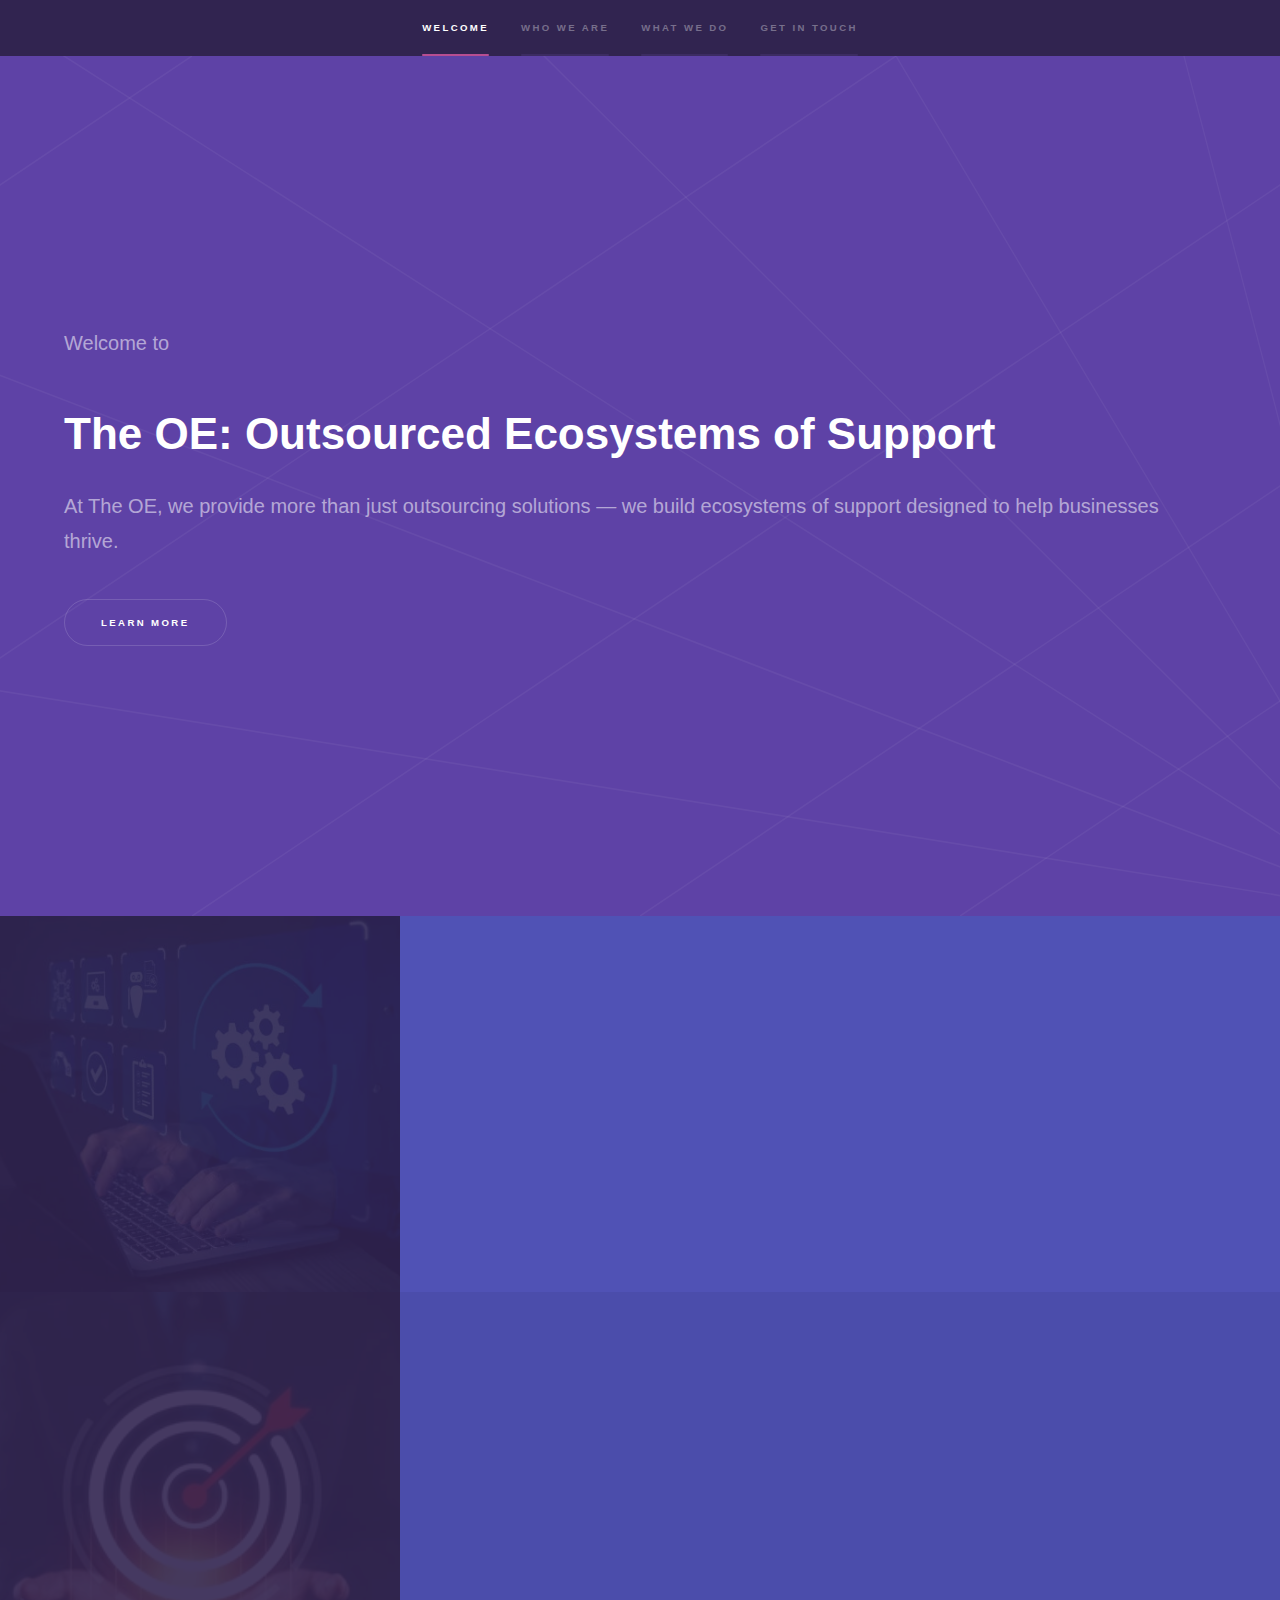
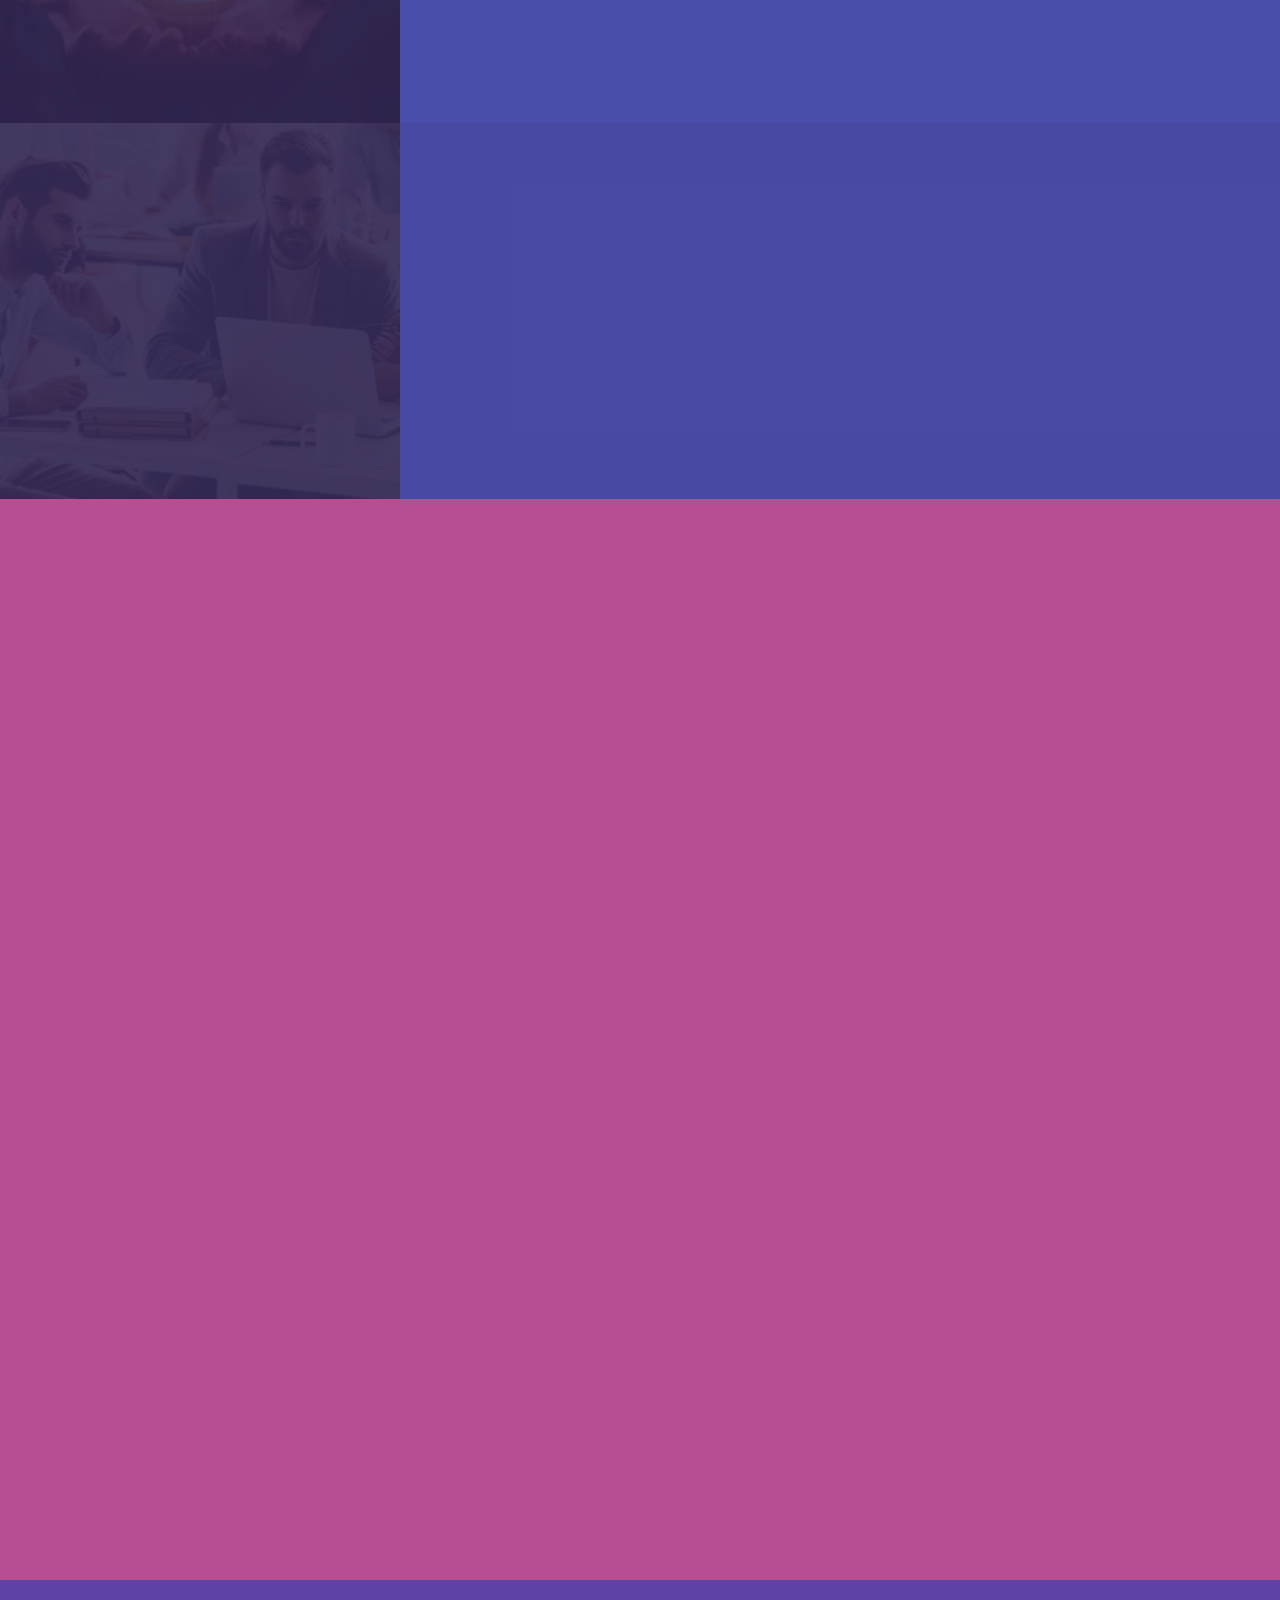
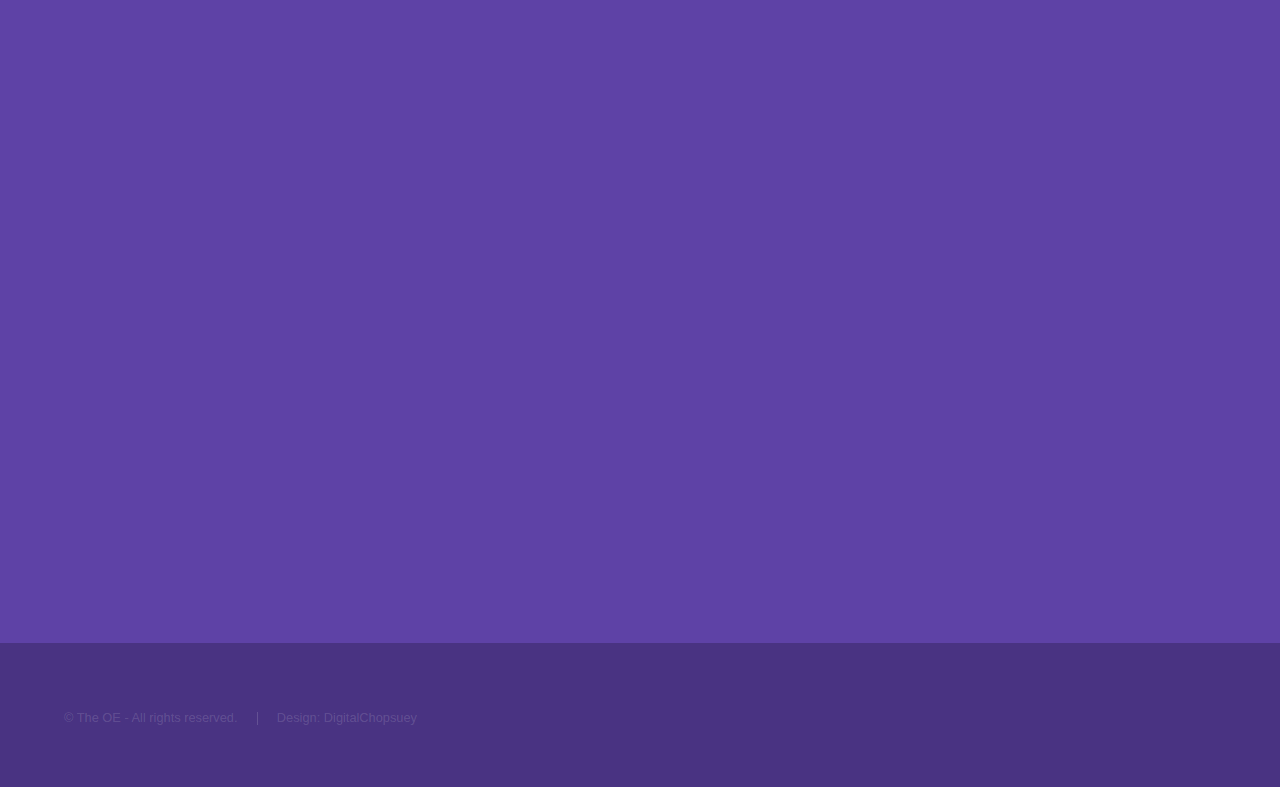
==== mock3/index.html @ 166936c4 "first commit" ====
<!DOCTYPE HTML>

<html>
	<head>
		<title>The OE - mock3</title>
		<meta charset="utf-8" />
		<meta name="viewport" content="width=device-width, initial-scale=1, user-scalable=no" />
		<link rel="stylesheet" href="assets/css/main.css" />
		<noscript><link rel="stylesheet" href="assets/css/noscript.css" /></noscript>
	</head>
	<body class="is-preload">

		<!-- Sidebar -->
			<section id="sidebar">
				<div class="inner">
					<nav>
						<ul>
							<li><a href="#intro">Welcome</a></li>
							<li><a href="#one">Who we are</a></li>
							<li><a href="#two">What we do</a></li>
							<li><a href="#three">Get in touch</a></li>
						</ul>
					</nav>
				</div>
			</section>

		<!-- Wrapper -->
			<div id="wrapper">

				<!-- Intro -->
					<section id="intro" class="wrapper style1 fullscreen fade-up">
						<div class="inner">
							<p>Welcome to</p>
							<h1>The OE: Outsourced Ecosystems of Support</h1>
							<p>At The OE, we provide more than just outsourcing solutions — we build ecosystems of support designed to help businesses thrive.</p>
							<ul class="actions">
								<li><a href="#one" class="button scrolly">Learn more</a></li>
							</ul>
						</div>
					</section>

				<!-- One -->
					<section id="one" class="wrapper style2 spotlights">
						<section>
							<a href="#" class="image"><img src="images/istockphoto-1358835459-612x612.webp" alt="Relevant image can be placed here" data-position="center center" /></a>
							<div class="content">
								<div class="inner">
									<h2>The OE: Outsourced Ecosystems of Support</h2>
									<p>At The OE, we provide more than just outsourcing solutions—we build ecosystems of support designed to help businesses thrive. Whether you’re a solo-preneur, a scaling founder, or a large corporation, we offer the expertise, experience, and human-centered approach that will empower your business to grow, scale, and mobilize with ease.</p>
									<ul class="actions">
										<li><a href="generic.html" class="button">Learn more</a></li>
									</ul>
								</div>
							</div>
						</section>
						<section>
							<a href="#" class="image"><img src="images/goal-strategy-success-target-aim-260nw-2502721257.png" alt="" data-position="top center" /></a>
							<div class="content">
								<div class="inner">
									<h2>Our Commitment to Your Success</h2>
									<p>By choosing The OE, you’re not just outsourcing tasks—you’re partnering with a company that’s deeply invested in your success. Our three-month onboarding process ensures that every member of your outsourced team is trained, supported, and integrated into your operations, setting you up for long-term success. We combine cost-effective solutions with world-class expertise to help you achieve your business goals faster, smarter, and with less stress.
									</p>
									<ul class="actions">
										<li><a href="generic.html" class="button">Learn more</a></li>
									</ul>
								</div>
							</div>
						</section>
						<section>
							<a href="#" class="image"><img src="images/full-concentration-work-group-young-260nw-1043501293.png" alt="" data-position="25% 25%" /></a>
							<div class="content">
								<div class="inner">
									<h2>Recruitment Solutions - Mobilisation Specialists</h2>
									<p>At The OE, we specialize in mobilisation recruitment solutions designed to meet the unique needs of industries like mining, construction, and energy. With a proven track record of building and scaling high-performance teams, our founder Lezly Kaye has transformed the way businesses can access and deploy top talent—now at a fraction of the cost.</p>
									<ul class="actions">
										<li><a href="generic.html" class="button">Learn more</a></li>
									</ul>
								</div>
							</div>
						</section>
					</section>

				<!-- Two -->
					<section id="two" class="wrapper style3 fade-up">
						<div class="inner">
							<h2>Tailored VA Solutions for Coaches and Service Providers</h2>
							<p>At The OE, we understand the unique needs of coaches, consultants, and service providers. Our founder, Lezly Kaye, is not only a seasoned business leader but also a 7-figure accelerator who has scaled her own service-based businesses with strategic precision. We bring that same growth-focused mindset to you, training our Virtual Assistants (VAs) to support the specific needs of your business and help you grow and scale with ease.</p>
							<div class="features">
								<section>
									<span class="icon solid major fa-code"></span>
									<h3>Training Based on Real-World Success</h3>
									<p>Our VAs are not just trained on basic tasks—they are equipped with the newest skills and strategies that our founder, Lezly, has used to scale her own businesses. Whether you need help with client management, marketing support, or business operations, our VAs are trained to be proactive partners in your growth journey.
									</p>
								</section>
								<section>
									<span class="icon solid major fa-lock"></span>
									<h3>Growth-Centered Approach</h3>
									<p>At The OE, we value growth—both for our team and for our clients. We see our relationship as a partnership, where we work together to enhance your brand and help you scale. Our VAs are taught to align with your business goals, ensuring that they contribute to both your day-to-day operations and your long-term success.
									</p>
								</section>
								<section>
									<span class="icon solid major fa-cog"></span>
									<h3>Expert Training Programs</h3>
									<p>Our founder, Lezly, has personally built and scaled multiple 7- and 8-figure businesses, and she brings that wealth of knowledge to our training programs. Every VA is trained with the latest business scaling techniques, ensuring they are not just assistants but growth accelerators for your business. From handling client communications to supporting marketing campaigns, our VAs are equipped with the tools and skills to help drive your business forward.
									</p>
								</section>
<!-- /*								
								<section>
									<span class="icon solid major fa-desktop"></span>
									<h3>Veroeros quis lorem</h3>
									<p>Phasellus convallis elit id ullam corper amet et pulvinar. Duis aliquam turpis mauris, sed ultricies erat dapibus.</p>
								</section>
								<section>
									<span class="icon solid major fa-link"></span>
									<h3>Urna quis bibendum</h3>
									<p>Phasellus convallis elit id ullam corper amet et pulvinar. Duis aliquam turpis mauris, sed ultricies erat dapibus.</p>
								</section>
								<section>
									<span class="icon major fa-gem"></span>
									<h3>Aliquam urna dapibus</h3>
									<p>Phasellus convallis elit id ullam corper amet et pulvinar. Duis aliquam turpis mauris, sed ultricies erat dapibus.</p>
								</section> 
*/ -->
							</div>
							<ul class="actions">
								<li><a href="generic.html" class="button">Learn more</a></li>
							</ul>
						</div>
					</section>

				<!-- Three -->
					<section id="three" class="wrapper style1 fade-up">
						<div class="inner">
							<h2>Ready to Scale with the Best VAs in the Industry?</h2>
							<p>Join The OE’s ecosystem of growth and support, and let us help you take your coaching or service-based business to the next level. Our expert VAs are ready to partner with you, enhance your brand, and support your growth journey.</p>
							<div class="split style1">
								<section>
									<form method="post" action="#">
										<div class="fields">
											<div class="field half">
												<label for="name">Name</label>
												<input type="text" name="name" id="name" />
											</div>
											<div class="field half">
												<label for="email">Email</label>
												<input type="text" name="email" id="email" />
											</div>
											<div class="field">
												<label for="message">Message</label>
												<textarea name="message" id="message" rows="5"></textarea>
											</div>
										</div>
										<ul class="actions">
											<li><a href="" class="button submit">Send Message</a></li>
										</ul>
									</form>
								</section>
								<section>
									<ul class="contact">
										<li>
											<h3>Address</h3>
											<span>12345 Somewhere Road #654<br />
											Nashville, TN 00000-0000<br />
											USA</span>
										</li>
										<li>
											<h3>Email</h3>
											<a href="#">user@untitled.tld</a>
										</li>
										<li>
											<h3>Phone</h3>
											<span>(000) 000-0000</span>
										</li>
										<li>
											<h3>Social</h3>
											<ul class="icons">
												<li><a href="#" class="icon brands fa-twitter"><span class="label">Twitter</span></a></li>
												<li><a href="#" class="icon brands fa-facebook-f"><span class="label">Facebook</span></a></li>
												<li><a href="#" class="icon brands fa-github"><span class="label">GitHub</span></a></0li>
												<li><a href="#" class="icon brands fa-instagram"><span class="label">Instagram</span></a></li>
												<li><a href="#" class="icon brands fa-linkedin-in"><span class="label">LinkedIn</span></a></li>
											</ul>
										</li>
									</ul>
								</section>
							</div>
						</div>
					</section>

			</div>

		<!-- Footer -->
			<footer id="footer" class="wrapper style1-alt">
				<div class="inner">
					<ul class="menu">
						<li>&copy; The OE - All rights reserved.</li><li>Design: DigitalChopsuey</a></li>
					</ul>
				</div>
			</footer>

		<!-- Scripts -->
			<script src="assets/js/jquery.min.js"></script>
			<script src="assets/js/jquery.scrollex.min.js"></script>
			<script src="assets/js/jquery.scrolly.min.js"></script>
			<script src="assets/js/browser.min.js"></script>
			<script src="assets/js/breakpoints.min.js"></script>
			<script src="assets/js/util.js"></script>
			<script src="assets/js/main.js"></script>

	</body>
</html>
---- mock3/assets/css/main.css ----
@import url(fontawesome-all.min.css);

/*
	
*/

html, body, div, span, applet, object,
iframe, h1, h2, h3, h4, h5, h6, p, blockquote,
pre, a, abbr, acronym, address, big, cite,
code, del, dfn, em, img, ins, kbd, q, s, samp,
small, strike, strong, sub, sup, tt, var, b,
u, i, center, dl, dt, dd, ol, ul, li, fieldset,
form, label, legend, table, caption, tbody,
tfoot, thead, tr, th, td, article, aside,
canvas, details, embed, figure, figcaption,
footer, header, hgroup, menu, nav, output, ruby,
section, summary, time, mark, audio, video {
	margin: 0;
	padding: 0;
	border: 0;
	font-size: 100%;
	font: inherit;
	vertical-align: baseline;}

article, aside, details, figcaption, figure,
footer, header, hgroup, menu, nav, section {
	display: block;}

body {
	line-height: 1;
}

ol, ul {
	list-style: none;
}

blockquote, q {
	quotes: none;
}

	blockquote:before, blockquote:after, q:before, q:after {
		content: '';
		content: none;
	}

table {
	border-collapse: collapse;
	border-spacing: 0;
}

body {
	-webkit-text-size-adjust: none;
}

mark {
	background-color: transparent;
	color: inherit;
}

input::-moz-focus-inner {
	border: 0;
	padding: 0;
}

input, select, textarea {
	-moz-appearance: none;
	-webkit-appearance: none;
	-ms-appearance: none;
	appearance: none;
}

/* Basic */

	@-ms-viewport {
		width: device-width;
	}

	body {
		-ms-overflow-style: scrollbar;
	}

	@media screen and (max-width: 480px) {

		html, body {
			min-width: 320px;
		}

	}

	html {
		box-sizing: border-box;
	}

	*, *:before, *:after {
		box-sizing: inherit;
	}

	body {
		background: #312450;
	}

		body.is-preload *, body.is-preload *:before, body.is-preload *:after {
			-moz-animation: none !important;
			-webkit-animation: none !important;
			-ms-animation: none !important;
			animation: none !important;
			-moz-transition: none !important;
			-webkit-transition: none !important;
			-ms-transition: none !important;
			transition: none !important;
		}

/* Type */

	body, input, select, textarea {
		color: rgba(255, 255, 255, 0.55);
		font-family: Arial, Helvetica, sans-serif;
		font-size: 16.5pt;
		font-weight: normal;
		line-height: 1.75;
	}

		@media screen and (max-width: 1680px) {

			body, input, select, textarea {
				font-size: 13pt;
			}

		}

		@media screen and (max-width: 1280px) {

			body, input, select, textarea {
				font-size: 12pt;
			}

		}

		@media screen and (max-width: 360px) {

			body, input, select, textarea {
				font-size: 11pt;
			}

		}

	a {
		-moz-transition: color 0.2s ease, border-bottom-color 0.2s ease;
		-webkit-transition: color 0.2s ease, border-bottom-color 0.2s ease;
		-ms-transition: color 0.2s ease, border-bottom-color 0.2s ease;
		transition: color 0.2s ease, border-bottom-color 0.2s ease;
		border-bottom: dotted 1px rgba(255, 255, 255, 0.35);
		color: inherit;
		text-decoration: none;
	}

		a:hover {
			border-bottom-color: transparent;
			color: #ffffff;
		}

	strong, b {
		color: #ffffff;
		font-weight: bold;
	}

	em, i {
		font-style: italic;
	}

	p {
		margin: 0 0 2em 0;
	}

	h1, h2, h3, h4, h5, h6 {
		color: #ffffff;
		font-weight: bold;
		line-height: 1.5;
		margin: 0 0 0.5em 0;
	}

		h1 a, h2 a, h3 a, h4 a, h5 a, h6 a {
			color: inherit;
			text-decoration: none;
		}

	h1 {
		font-size: 2.75em;
	}

		h1.major {
			margin: 0 0 1.3em 0;
			position: relative;
			padding-bottom: 0.35em;
		}

			h1.major:after {
				background-image: -moz-linear-gradient(to right, #5e42a6, #b74e91);
				background-image: -webkit-linear-gradient(to right, #5e42a6, #b74e91);
				background-image: -ms-linear-gradient(to right, #5e42a6, #b74e91);
				background-image: linear-gradient(to right, #5e42a6, #b74e91);
				-moz-transition: max-width 0.2s ease;
				-webkit-transition: max-width 0.2s ease;
				-ms-transition: max-width 0.2s ease;
				transition: max-width 0.2s ease;
				border-radius: 0.2em;
				bottom: 0;
				content: '';
				height: 0.05em;
				position: absolute;
				right: 0;
				width: 100%;
			}

	h2 {
		font-size: 1.75em;
	}

	h3 {
		font-size: 1.1em;
	}

	h4 {
		font-size: 1em;
	}

	h5 {
		font-size: 0.8em;
	}

	h6 {
		font-size: 0.6em;
	}

	@media screen and (max-width: 736px) {

		h1 {
			font-size: 2em;
		}

		h2 {
			font-size: 1.25em;
		}

		h3 {
			font-size: 1em;
		}

		h4 {
			font-size: 0.8em;
		}

		h5 {
			font-size: 0.6em;
		}

		h6 {
			font-size: 0.6em;
		}

	}

	sub {
		font-size: 0.8em;
		position: relative;
		top: 0.5em;
	}

	sup {
		font-size: 0.8em;
		position: relative;
		top: -0.5em;
	}

	blockquote {
		border-left: solid 4px rgba(255, 255, 255, 0.15);
		font-style: italic;
		margin: 0 0 2em 0;
		padding: 0.5em 0 0.5em 2em;
	}

	code {
		background: rgba(255, 255, 255, 0.05);
		border-radius: 0.25em;
		border: solid 1px rgba(255, 255, 255, 0.15);
		font-family: "Courier New", monospace;
		font-size: 0.9em;
		margin: 0 0.25em;
		padding: 0.25em 0.65em;
	}

	pre {
		-webkit-overflow-scrolling: touch;
		font-family: "Courier New", monospace;
		font-size: 0.9em;
		margin: 0 0 2em 0;
	}

		pre code {
			display: block;
			line-height: 1.75em;
			padding: 1em 1.5em;
			overflow-x: auto;
		}

	hr {
		border: 0;
		border-bottom: solid 1px rgba(255, 255, 255, 0.15);
		margin: 2em 0;
	}

		hr.major {
			margin: 3em 0;
		}

	.align-left {
		text-align: left;
	}

	.align-center {
		text-align: center;
	}

	.align-right {
		text-align: right;
	}

/* Row */

	.row {
		display: flex;
		flex-wrap: wrap;
		box-sizing: border-box;
		align-items: stretch;
	}

		.row > * {
			box-sizing: border-box;
		}

		.row.gtr-uniform > * > :last-child {
			margin-bottom: 0;
		}

		.row.aln-left {
			justify-content: flex-start;
		}

		.row.aln-center {
			justify-content: center;
		}

		.row.aln-right {
			justify-content: flex-end;
		}

		.row.aln-top {
			align-items: flex-start;
		}

		.row.aln-middle {
			align-items: center;
		}

		.row.aln-bottom {
			align-items: flex-end;
		}

		.row > .imp {
			order: -1;
		}

		.row > .col-1 {
			width: 8.33333%;
		}

		.row > .off-1 {
			margin-left: 8.33333%;
		}

		.row > .col-2 {
			width: 16.66667%;
		}

		.row > .off-2 {
			margin-left: 16.66667%;
		}

		.row > .col-3 {
			width: 25%;
		}

		.row > .off-3 {
			margin-left: 25%;
		}

		.row > .col-4 {
			width: 33.33333%;
		}

		.row > .off-4 {
			margin-left: 33.33333%;
		}

		.row > .col-5 {
			width: 41.66667%;
		}

		.row > .off-5 {
			margin-left: 41.66667%;
		}

		.row > .col-6 {
			width: 50%;
		}

		.row > .off-6 {
			margin-left: 50%;
		}

		.row > .col-7 {
			width: 58.33333%;
		}

		.row > .off-7 {
			margin-left: 58.33333%;
		}

		.row > .col-8 {
			width: 66.66667%;
		}

		.row > .off-8 {
			margin-left: 66.66667%;
		}

		.row > .col-9 {
			width: 75%;
		}

		.row > .off-9 {
			margin-left: 75%;
		}

		.row > .col-10 {
			width: 83.33333%;
		}

		.row > .off-10 {
			margin-left: 83.33333%;
		}

		.row > .col-11 {
			width: 91.66667%;
		}

		.row > .off-11 {
			margin-left: 91.66667%;
		}

		.row > .col-12 {
			width: 100%;
		}

		.row > .off-12 {
			margin-left: 100%;
		}

		.row.gtr-0 {
			margin-top: 0;
			margin-left: 0em;
		}

			.row.gtr-0 > * {
				padding: 0 0 0 0em;
			}

			.row.gtr-0.gtr-uniform {
				margin-top: 0em;
			}

				.row.gtr-0.gtr-uniform > * {
					padding-top: 0em;
				}

		.row.gtr-25 {
			margin-top: 0;
			margin-left: -0.375em;
		}

			.row.gtr-25 > * {
				padding: 0 0 0 0.375em;
			}

			.row.gtr-25.gtr-uniform {
				margin-top: -0.375em;
			}

				.row.gtr-25.gtr-uniform > * {
					padding-top: 0.375em;
				}

		.row.gtr-50 {
			margin-top: 0;
			margin-left: -0.75em;
		}

			.row.gtr-50 > * {
				padding: 0 0 0 0.75em;
			}

			.row.gtr-50.gtr-uniform {
				margin-top: -0.75em;
			}

				.row.gtr-50.gtr-uniform > * {
					padding-top: 0.75em;
				}

		.row {
			margin-top: 0;
			margin-left: -1.5em;
		}

			.row > * {
				padding: 0 0 0 1.5em;
			}

			.row.gtr-uniform {
				margin-top: -1.5em;
			}

				.row.gtr-uniform > * {
					padding-top: 1.5em;
				}

		.row.gtr-150 {
			margin-top: 0;
			margin-left: -2.25em;
		}

			.row.gtr-150 > * {
				padding: 0 0 0 2.25em;
			}

			.row.gtr-150.gtr-uniform {
				margin-top: -2.25em;
			}

				.row.gtr-150.gtr-uniform > * {
					padding-top: 2.25em;
				}

		.row.gtr-200 {
			margin-top: 0;
			margin-left: -3em;
		}

			.row.gtr-200 > * {
				padding: 0 0 0 3em;
			}

			.row.gtr-200.gtr-uniform {
				margin-top: -3em;
			}

				.row.gtr-200.gtr-uniform > * {
					padding-top: 3em;
				}

		@media screen and (max-width: 1680px) {

			.row {
				display: flex;
				flex-wrap: wrap;
				box-sizing: border-box;
				align-items: stretch;
			}

				.row > * {
					box-sizing: border-box;
				}

				.row.gtr-uniform > * > :last-child {
					margin-bottom: 0;
				}

				.row.aln-left {
					justify-content: flex-start;
				}

				.row.aln-center {
					justify-content: center;
				}

				.row.aln-right {
					justify-content: flex-end;
				}

				.row.aln-top {
					align-items: flex-start;
				}

				.row.aln-middle {
					align-items: center;
				}

				.row.aln-bottom {
					align-items: flex-end;
				}

				.row > .imp-xlarge {
					order: -1;
				}

				.row > .col-1-xlarge {
					width: 8.33333%;
				}

				.row > .off-1-xlarge {
					margin-left: 8.33333%;
				}

				.row > .col-2-xlarge {
					width: 16.66667%;
				}

				.row > .off-2-xlarge {
					margin-left: 16.66667%;
				}

				.row > .col-3-xlarge {
					width: 25%;
				}

				.row > .off-3-xlarge {
					margin-left: 25%;
				}

				.row > .col-4-xlarge {
					width: 33.33333%;
				}

				.row > .off-4-xlarge {
					margin-left: 33.33333%;
				}

				.row > .col-5-xlarge {
					width: 41.66667%;
				}

				.row > .off-5-xlarge {
					margin-left: 41.66667%;
				}

				.row > .col-6-xlarge {
					width: 50%;
				}

				.row > .off-6-xlarge {
					margin-left: 50%;
				}

				.row > .col-7-xlarge {
					width: 58.33333%;
				}

				.row > .off-7-xlarge {
					margin-left: 58.33333%;
				}

				.row > .col-8-xlarge {
					width: 66.66667%;
				}

				.row > .off-8-xlarge {
					margin-left: 66.66667%;
				}

				.row > .col-9-xlarge {
					width: 75%;
				}

				.row > .off-9-xlarge {
					margin-left: 75%;
				}

				.row > .col-10-xlarge {
					width: 83.33333%;
				}

				.row > .off-10-xlarge {
					margin-left: 83.33333%;
				}

				.row > .col-11-xlarge {
					width: 91.66667%;
				}

				.row > .off-11-xlarge {
					margin-left: 91.66667%;
				}

				.row > .col-12-xlarge {
					width: 100%;
				}

				.row > .off-12-xlarge {
					margin-left: 100%;
				}

				.row.gtr-0 {
					margin-top: 0;
					margin-left: 0em;
				}

					.row.gtr-0 > * {
						padding: 0 0 0 0em;
					}

					.row.gtr-0.gtr-uniform {
						margin-top: 0em;
					}

						.row.gtr-0.gtr-uniform > * {
							padding-top: 0em;
						}

				.row.gtr-25 {
					margin-top: 0;
					margin-left: -0.375em;
				}

					.row.gtr-25 > * {
						padding: 0 0 0 0.375em;
					}

					.row.gtr-25.gtr-uniform {
						margin-top: -0.375em;
					}

						.row.gtr-25.gtr-uniform > * {
							padding-top: 0.375em;
						}

				.row.gtr-50 {
					margin-top: 0;
					margin-left: -0.75em;
				}

					.row.gtr-50 > * {
						padding: 0 0 0 0.75em;
					}

					.row.gtr-50.gtr-uniform {
						margin-top: -0.75em;
					}

						.row.gtr-50.gtr-uniform > * {
							padding-top: 0.75em;
						}

				.row {
					margin-top: 0;
					margin-left: -1.5em;
				}

					.row > * {
						padding: 0 0 0 1.5em;
					}

					.row.gtr-uniform {
						margin-top: -1.5em;
					}

						.row.gtr-uniform > * {
							padding-top: 1.5em;
						}

				.row.gtr-150 {
					margin-top: 0;
					margin-left: -2.25em;
				}

					.row.gtr-150 > * {
						padding: 0 0 0 2.25em;
					}

					.row.gtr-150.gtr-uniform {
						margin-top: -2.25em;
					}

						.row.gtr-150.gtr-uniform > * {
							padding-top: 2.25em;
						}

				.row.gtr-200 {
					margin-top: 0;
					margin-left: -3em;
				}

					.row.gtr-200 > * {
						padding: 0 0 0 3em;
					}

					.row.gtr-200.gtr-uniform {
						margin-top: -3em;
					}

						.row.gtr-200.gtr-uniform > * {
							padding-top: 3em;
						}

		}

		@media screen and (max-width: 1280px) {

			.row {
				display: flex;
				flex-wrap: wrap;
				box-sizing: border-box;
				align-items: stretch;
			}

				.row > * {
					box-sizing: border-box;
				}

				.row.gtr-uniform > * > :last-child {
					margin-bottom: 0;
				}

				.row.aln-left {
					justify-content: flex-start;
				}

				.row.aln-center {
					justify-content: center;
				}

				.row.aln-right {
					justify-content: flex-end;
				}

				.row.aln-top {
					align-items: flex-start;
				}

				.row.aln-middle {
					align-items: center;
				}

				.row.aln-bottom {
					align-items: flex-end;
				}

				.row > .imp-large {
					order: -1;
				}

				.row > .col-1-large {
					width: 8.33333%;
				}

				.row > .off-1-large {
					margin-left: 8.33333%;
				}

				.row > .col-2-large {
					width: 16.66667%;
				}

				.row > .off-2-large {
					margin-left: 16.66667%;
				}

				.row > .col-3-large {
					width: 25%;
				}

				.row > .off-3-large {
					margin-left: 25%;
				}

				.row > .col-4-large {
					width: 33.33333%;
				}

				.row > .off-4-large {
					margin-left: 33.33333%;
				}

				.row > .col-5-large {
					width: 41.66667%;
				}

				.row > .off-5-large {
					margin-left: 41.66667%;
				}

				.row > .col-6-large {
					width: 50%;
				}

				.row > .off-6-large {
					margin-left: 50%;
				}

				.row > .col-7-large {
					width: 58.33333%;
				}

				.row > .off-7-large {
					margin-left: 58.33333%;
				}

				.row > .col-8-large {
					width: 66.66667%;
				}

				.row > .off-8-large {
					margin-left: 66.66667%;
				}

				.row > .col-9-large {
					width: 75%;
				}

				.row > .off-9-large {
					margin-left: 75%;
				}

				.row > .col-10-large {
					width: 83.33333%;
				}

				.row > .off-10-large {
					margin-left: 83.33333%;
				}

				.row > .col-11-large {
					width: 91.66667%;
				}

				.row > .off-11-large {
					margin-left: 91.66667%;
				}

				.row > .col-12-large {
					width: 100%;
				}

				.row > .off-12-large {
					margin-left: 100%;
				}

				.row.gtr-0 {
					margin-top: 0;
					margin-left: 0em;
				}

					.row.gtr-0 > * {
						padding: 0 0 0 0em;
					}

					.row.gtr-0.gtr-uniform {
						margin-top: 0em;
					}

						.row.gtr-0.gtr-uniform > * {
							padding-top: 0em;
						}

				.row.gtr-25 {
					margin-top: 0;
					margin-left: -0.375em;
				}

					.row.gtr-25 > * {
						padding: 0 0 0 0.375em;
					}

					.row.gtr-25.gtr-uniform {
						margin-top: -0.375em;
					}

						.row.gtr-25.gtr-uniform > * {
							padding-top: 0.375em;
						}

				.row.gtr-50 {
					margin-top: 0;
					margin-left: -0.75em;
				}

					.row.gtr-50 > * {
						padding: 0 0 0 0.75em;
					}

					.row.gtr-50.gtr-uniform {
						margin-top: -0.75em;
					}

						.row.gtr-50.gtr-uniform > * {
							padding-top: 0.75em;
						}

				.row {
					margin-top: 0;
					margin-left: -1.5em;
				}

					.row > * {
						padding: 0 0 0 1.5em;
					}

					.row.gtr-uniform {
						margin-top: -1.5em;
					}

						.row.gtr-uniform > * {
							padding-top: 1.5em;
						}

				.row.gtr-150 {
					margin-top: 0;
					margin-left: -2.25em;
				}

					.row.gtr-150 > * {
						padding: 0 0 0 2.25em;
					}

					.row.gtr-150.gtr-uniform {
						margin-top: -2.25em;
					}

						.row.gtr-150.gtr-uniform > * {
							padding-top: 2.25em;
						}

				.row.gtr-200 {
					margin-top: 0;
					margin-left: -3em;
				}

					.row.gtr-200 > * {
						padding: 0 0 0 3em;
					}

					.row.gtr-200.gtr-uniform {
						margin-top: -3em;
					}

						.row.gtr-200.gtr-uniform > * {
							padding-top: 3em;
						}

		}

		@media screen and (max-width: 980px) {

			.row {
				display: flex;
				flex-wrap: wrap;
				box-sizing: border-box;
				align-items: stretch;
			}

				.row > * {
					box-sizing: border-box;
				}

				.row.gtr-uniform > * > :last-child {
					margin-bottom: 0;
				}

				.row.aln-left {
					justify-content: flex-start;
				}

				.row.aln-center {
					justify-content: center;
				}

				.row.aln-right {
					justify-content: flex-end;
				}

				.row.aln-top {
					align-items: flex-start;
				}

				.row.aln-middle {
					align-items: center;
				}

				.row.aln-bottom {
					align-items: flex-end;
				}

				.row > .imp-medium {
					order: -1;
				}

				.row > .col-1-medium {
					width: 8.33333%;
				}

				.row > .off-1-medium {
					margin-left: 8.33333%;
				}

				.row > .col-2-medium {
					width: 16.66667%;
				}

				.row > .off-2-medium {
					margin-left: 16.66667%;
				}

				.row > .col-3-medium {
					width: 25%;
				}

				.row > .off-3-medium {
					margin-left: 25%;
				}

				.row > .col-4-medium {
					width: 33.33333%;
				}

				.row > .off-4-medium {
					margin-left: 33.33333%;
				}

				.row > .col-5-medium {
					width: 41.66667%;
				}

				.row > .off-5-medium {
					margin-left: 41.66667%;
				}

				.row > .col-6-medium {
					width: 50%;
				}

				.row > .off-6-medium {
					margin-left: 50%;
				}

				.row > .col-7-medium {
					width: 58.33333%;
				}

				.row > .off-7-medium {
					margin-left: 58.33333%;
				}

				.row > .col-8-medium {
					width: 66.66667%;
				}

				.row > .off-8-medium {
					margin-left: 66.66667%;
				}

				.row > .col-9-medium {
					width: 75%;
				}

				.row > .off-9-medium {
					margin-left: 75%;
				}

				.row > .col-10-medium {
					width: 83.33333%;
				}

				.row > .off-10-medium {
					margin-left: 83.33333%;
				}

				.row > .col-11-medium {
					width: 91.66667%;
				}

				.row > .off-11-medium {
					margin-left: 91.66667%;
				}

				.row > .col-12-medium {
					width: 100%;
				}

				.row > .off-12-medium {
					margin-left: 100%;
				}

				.row.gtr-0 {
					margin-top: 0;
					margin-left: 0em;
				}

					.row.gtr-0 > * {
						padding: 0 0 0 0em;
					}

					.row.gtr-0.gtr-uniform {
						margin-top: 0em;
					}

						.row.gtr-0.gtr-uniform > * {
							padding-top: 0em;
						}

				.row.gtr-25 {
					margin-top: 0;
					margin-left: -0.375em;
				}

					.row.gtr-25 > * {
						padding: 0 0 0 0.375em;
					}

					.row.gtr-25.gtr-uniform {
						margin-top: -0.375em;
					}

						.row.gtr-25.gtr-uniform > * {
							padding-top: 0.375em;
						}

				.row.gtr-50 {
					margin-top: 0;
					margin-left: -0.75em;
				}

					.row.gtr-50 > * {
						padding: 0 0 0 0.75em;
					}

					.row.gtr-50.gtr-uniform {
						margin-top: -0.75em;
					}

						.row.gtr-50.gtr-uniform > * {
							padding-top: 0.75em;
						}

				.row {
					margin-top: 0;
					margin-left: -1.5em;
				}

					.row > * {
						padding: 0 0 0 1.5em;
					}

					.row.gtr-uniform {
						margin-top: -1.5em;
					}

						.row.gtr-uniform > * {
							padding-top: 1.5em;
						}

				.row.gtr-150 {
					margin-top: 0;
					margin-left: -2.25em;
				}

					.row.gtr-150 > * {
						padding: 0 0 0 2.25em;
					}

					.row.gtr-150.gtr-uniform {
						margin-top: -2.25em;
					}

						.row.gtr-150.gtr-uniform > * {
							padding-top: 2.25em;
						}

				.row.gtr-200 {
					margin-top: 0;
					margin-left: -3em;
				}

					.row.gtr-200 > * {
						padding: 0 0 0 3em;
					}

					.row.gtr-200.gtr-uniform {
						margin-top: -3em;
					}

						.row.gtr-200.gtr-uniform > * {
							padding-top: 3em;
						}

		}

		@media screen and (max-width: 736px) {

			.row {
				display: flex;
				flex-wrap: wrap;
				box-sizing: border-box;
				align-items: stretch;
			}

				.row > * {
					box-sizing: border-box;
				}

				.row.gtr-uniform > * > :last-child {
					margin-bottom: 0;
				}

				.row.aln-left {
					justify-content: flex-start;
				}

				.row.aln-center {
					justify-content: center;
				}

				.row.aln-right {
					justify-content: flex-end;
				}

				.row.aln-top {
					align-items: flex-start;
				}

				.row.aln-middle {
					align-items: center;
				}

				.row.aln-bottom {
					align-items: flex-end;
				}

				.row > .imp-small {
					order: -1;
				}

				.row > .col-1-small {
					width: 8.33333%;
				}

				.row > .off-1-small {
					margin-left: 8.33333%;
				}

				.row > .col-2-small {
					width: 16.66667%;
				}

				.row > .off-2-small {
					margin-left: 16.66667%;
				}

				.row > .col-3-small {
					width: 25%;
				}

				.row > .off-3-small {
					margin-left: 25%;
				}

				.row > .col-4-small {
					width: 33.33333%;
				}

				.row > .off-4-small {
					margin-left: 33.33333%;
				}

				.row > .col-5-small {
					width: 41.66667%;
				}

				.row > .off-5-small {
					margin-left: 41.66667%;
				}

				.row > .col-6-small {
					width: 50%;
				}

				.row > .off-6-small {
					margin-left: 50%;
				}

				.row > .col-7-small {
					width: 58.33333%;
				}

				.row > .off-7-small {
					margin-left: 58.33333%;
				}

				.row > .col-8-small {
					width: 66.66667%;
				}

				.row > .off-8-small {
					margin-left: 66.66667%;
				}

				.row > .col-9-small {
					width: 75%;
				}

				.row > .off-9-small {
					margin-left: 75%;
				}

				.row > .col-10-small {
					width: 83.33333%;
				}

				.row > .off-10-small {
					margin-left: 83.33333%;
				}

				.row > .col-11-small {
					width: 91.66667%;
				}

				.row > .off-11-small {
					margin-left: 91.66667%;
				}

				.row > .col-12-small {
					width: 100%;
				}

				.row > .off-12-small {
					margin-left: 100%;
				}

				.row.gtr-0 {
					margin-top: 0;
					margin-left: 0em;
				}

					.row.gtr-0 > * {
						padding: 0 0 0 0em;
					}

					.row.gtr-0.gtr-uniform {
						margin-top: 0em;
					}

						.row.gtr-0.gtr-uniform > * {
							padding-top: 0em;
						}

				.row.gtr-25 {
					margin-top: 0;
					margin-left: -0.375em;
				}

					.row.gtr-25 > * {
						padding: 0 0 0 0.375em;
					}

					.row.gtr-25.gtr-uniform {
						margin-top: -0.375em;
					}

						.row.gtr-25.gtr-uniform > * {
							padding-top: 0.375em;
						}

				.row.gtr-50 {
					margin-top: 0;
					margin-left: -0.75em;
				}

					.row.gtr-50 > * {
						padding: 0 0 0 0.75em;
					}

					.row.gtr-50.gtr-uniform {
						margin-top: -0.75em;
					}

						.row.gtr-50.gtr-uniform > * {
							padding-top: 0.75em;
						}

				.row {
					margin-top: 0;
					margin-left: -1.5em;
				}

					.row > * {
						padding: 0 0 0 1.5em;
					}

					.row.gtr-uniform {
						margin-top: -1.5em;
					}

						.row.gtr-uniform > * {
							padding-top: 1.5em;
						}

				.row.gtr-150 {
					margin-top: 0;
					margin-left: -2.25em;
				}

					.row.gtr-150 > * {
						padding: 0 0 0 2.25em;
					}

					.row.gtr-150.gtr-uniform {
						margin-top: -2.25em;
					}

						.row.gtr-150.gtr-uniform > * {
							padding-top: 2.25em;
						}

				.row.gtr-200 {
					margin-top: 0;
					margin-left: -3em;
				}

					.row.gtr-200 > * {
						padding: 0 0 0 3em;
					}

					.row.gtr-200.gtr-uniform {
						margin-top: -3em;
					}

						.row.gtr-200.gtr-uniform > * {
							padding-top: 3em;
						}

		}

		@media screen and (max-width: 480px) {

			.row {
				display: flex;
				flex-wrap: wrap;
				box-sizing: border-box;
				align-items: stretch;
			}

				.row > * {
					box-sizing: border-box;
				}

				.row.gtr-uniform > * > :last-child {
					margin-bottom: 0;
				}

				.row.aln-left {
					justify-content: flex-start;
				}

				.row.aln-center {
					justify-content: center;
				}

				.row.aln-right {
					justify-content: flex-end;
				}

				.row.aln-top {
					align-items: flex-start;
				}

				.row.aln-middle {
					align-items: center;
				}

				.row.aln-bottom {
					align-items: flex-end;
				}

				.row > .imp-xsmall {
					order: -1;
				}

				.row > .col-1-xsmall {
					width: 8.33333%;
				}

				.row > .off-1-xsmall {
					margin-left: 8.33333%;
				}

				.row > .col-2-xsmall {
					width: 16.66667%;
				}

				.row > .off-2-xsmall {
					margin-left: 16.66667%;
				}

				.row > .col-3-xsmall {
					width: 25%;
				}

				.row > .off-3-xsmall {
					margin-left: 25%;
				}

				.row > .col-4-xsmall {
					width: 33.33333%;
				}

				.row > .off-4-xsmall {
					margin-left: 33.33333%;
				}

				.row > .col-5-xsmall {
					width: 41.66667%;
				}

				.row > .off-5-xsmall {
					margin-left: 41.66667%;
				}

				.row > .col-6-xsmall {
					width: 50%;
				}

				.row > .off-6-xsmall {
					margin-left: 50%;
				}

				.row > .col-7-xsmall {
					width: 58.33333%;
				}

				.row > .off-7-xsmall {
					margin-left: 58.33333%;
				}

				.row > .col-8-xsmall {
					width: 66.66667%;
				}

				.row > .off-8-xsmall {
					margin-left: 66.66667%;
				}

				.row > .col-9-xsmall {
					width: 75%;
				}

				.row > .off-9-xsmall {
					margin-left: 75%;
				}

				.row > .col-10-xsmall {
					width: 83.33333%;
				}

				.row > .off-10-xsmall {
					margin-left: 83.33333%;
				}

				.row > .col-11-xsmall {
					width: 91.66667%;
				}

				.row > .off-11-xsmall {
					margin-left: 91.66667%;
				}

				.row > .col-12-xsmall {
					width: 100%;
				}

				.row > .off-12-xsmall {
					margin-left: 100%;
				}

				.row.gtr-0 {
					margin-top: 0;
					margin-left: 0em;
				}

					.row.gtr-0 > * {
						padding: 0 0 0 0em;
					}

					.row.gtr-0.gtr-uniform {
						margin-top: 0em;
					}

						.row.gtr-0.gtr-uniform > * {
							padding-top: 0em;
						}

				.row.gtr-25 {
					margin-top: 0;
					margin-left: -0.375em;
				}

					.row.gtr-25 > * {
						padding: 0 0 0 0.375em;
					}

					.row.gtr-25.gtr-uniform {
						margin-top: -0.375em;
					}

						.row.gtr-25.gtr-uniform > * {
							padding-top: 0.375em;
						}

				.row.gtr-50 {
					margin-top: 0;
					margin-left: -0.75em;
				}

					.row.gtr-50 > * {
						padding: 0 0 0 0.75em;
					}

					.row.gtr-50.gtr-uniform {
						margin-top: -0.75em;
					}

						.row.gtr-50.gtr-uniform > * {
							padding-top: 0.75em;
						}

				.row {
					margin-top: 0;
					margin-left: -1.5em;
				}

					.row > * {
						padding: 0 0 0 1.5em;
					}

					.row.gtr-uniform {
						margin-top: -1.5em;
					}

						.row.gtr-uniform > * {
							padding-top: 1.5em;
						}

				.row.gtr-150 {
					margin-top: 0;
					margin-left: -2.25em;
				}

					.row.gtr-150 > * {
						padding: 0 0 0 2.25em;
					}

					.row.gtr-150.gtr-uniform {
						margin-top: -2.25em;
					}

						.row.gtr-150.gtr-uniform > * {
							padding-top: 2.25em;
						}

				.row.gtr-200 {
					margin-top: 0;
					margin-left: -3em;
				}

					.row.gtr-200 > * {
						padding: 0 0 0 3em;
					}

					.row.gtr-200.gtr-uniform {
						margin-top: -3em;
					}

						.row.gtr-200.gtr-uniform > * {
							padding-top: 3em;
						}

		}

/* Box */

	.box {
		border-radius: 0.25em;
		border: solid 1px rgba(255, 255, 255, 0.15);
		margin-bottom: 2em;
		padding: 1.5em;
	}

		.box > :last-child,
		.box > :last-child > :last-child,
		.box > :last-child > :last-child > :last-child {
			margin-bottom: 0;
		}

		.box.alt {
			border: 0;
			border-radius: 0;
			padding: 0;
		}

/* Button */

	input[type="submit"],
	input[type="reset"],
	input[type="button"],
	button,
	.button {
		-moz-appearance: none;
		-webkit-appearance: none;
		-ms-appearance: none;
		appearance: none;
		-moz-transition: border-color 0.2s ease;
		-webkit-transition: border-color 0.2s ease;
		-ms-transition: border-color 0.2s ease;
		transition: border-color 0.2s ease;
		background-color: transparent;
		border: solid 1px !important;
		border-color: rgba(255, 255, 255, 0.15) !important;
		border-radius: 3em;
		color: #ffffff !important;
		cursor: pointer;
		display: inline-block;
		font-size: 0.6em;
		font-weight: bold;
		height: calc(4.75em + 2px);
		letter-spacing: 0.25em;
		line-height: 4.75em;
		outline: 0;
		padding: 0 3.75em;
		position: relative;
		text-align: center;
		text-decoration: none;
		text-transform: uppercase;
		white-space: nowrap;
	}

		input[type="submit"]:after,
		input[type="reset"]:after,
		input[type="button"]:after,
		button:after,
		.button:after {
			-moz-transform: scale(0.25);
			-webkit-transform: scale(0.25);
			-ms-transform: scale(0.25);
			transform: scale(0.25);
			pointer-events: none;
			-moz-transition: opacity 0.2s ease, -moz-transform 0.2s ease;
			-webkit-transition: opacity 0.2s ease, -webkit-transform 0.2s ease;
			-ms-transition: opacity 0.2s ease, -ms-transform 0.2s ease;
			transition: opacity 0.2s ease, transform 0.2s ease;
			background: #ffffff;
			border-radius: 3em;
			content: '';
			height: 100%;
			left: 0;
			opacity: 0;
			position: absolute;
			top: 0;
			width: 100%;
		}

		input[type="submit"].icon:before,
		input[type="reset"].icon:before,
		input[type="button"].icon:before,
		button.icon:before,
		.button.icon:before {
			margin-right: 0.75em;
		}

		input[type="submit"].fit,
		input[type="reset"].fit,
		input[type="button"].fit,
		button.fit,
		.button.fit {
			width: 100%;
		}

		input[type="submit"].small,
		input[type="reset"].small,
		input[type="button"].small,
		button.small,
		.button.small {
			font-size: 0.4em;
		}

		input[type="submit"].large,
		input[type="reset"].large,
		input[type="button"].large,
		button.large,
		.button.large {
			font-size: 0.8em;
		}

		input[type="submit"].primary,
		input[type="reset"].primary,
		input[type="button"].primary,
		button.primary,
		.button.primary {
			background-color: #ffffff;
			color: #312450 !important;
		}

			input[type="submit"].primary:after,
			input[type="reset"].primary:after,
			input[type="button"].primary:after,
			button.primary:after,
			.button.primary:after {
				display: none;
			}

		input[type="submit"].disabled, input[type="submit"]:disabled,
		input[type="reset"].disabled,
		input[type="reset"]:disabled,
		input[type="button"].disabled,
		input[type="button"]:disabled,
		button.disabled,
		button:disabled,
		.button.disabled,
		.button:disabled {
			cursor: default;
			opacity: 0.5;
			pointer-events: none;
		}

		input[type="submit"]:hover,
		input[type="reset"]:hover,
		input[type="button"]:hover,
		button:hover,
		.button:hover {
			border-color: rgba(255, 255, 255, 0.55) !important;
		}

			input[type="submit"]:hover:after,
			input[type="reset"]:hover:after,
			input[type="button"]:hover:after,
			button:hover:after,
			.button:hover:after {
				opacity: 0.05;
				-moz-transform: scale(1);
				-webkit-transform: scale(1);
				-ms-transform: scale(1);
				transform: scale(1);
			}

			input[type="submit"]:hover:active,
			input[type="reset"]:hover:active,
			input[type="button"]:hover:active,
			button:hover:active,
			.button:hover:active {
				border-color: #ffffff !important;
			}

				input[type="submit"]:hover:active:after,
				input[type="reset"]:hover:active:after,
				input[type="button"]:hover:active:after,
				button:hover:active:after,
				.button:hover:active:after {
					opacity: 0.1;
				}

/* Features */

	.features {
		display: -moz-flex;
		display: -webkit-flex;
		display: -ms-flex;
		display: flex;
		-moz-flex-wrap: wrap;
		-webkit-flex-wrap: wrap;
		-ms-flex-wrap: wrap;
		flex-wrap: wrap;
		border-radius: 0.25em;
		border: solid 1px rgba(255, 255, 255, 0.15);
		background: rgba(255, 255, 255, 0.05);
		margin: 0 0 2em 0;
	}

		.features section {
			padding: 3.5em 3em 1em 7em ;
			width: 50%;
			border-top: solid 1px rgba(255, 255, 255, 0.15);
			position: relative;
		}

			.features section:nth-child(-n + 2) {
				border-top-width: 0;
			}

			.features section:nth-child(2n) {
				border-left: solid 1px rgba(255, 255, 255, 0.15);
			}

			.features section .icon {
				-moz-transition: opacity 0.5s ease, -moz-transform 0.5s ease;
				-webkit-transition: opacity 0.5s ease, -webkit-transform 0.5s ease;
				-ms-transition: opacity 0.5s ease, -ms-transform 0.5s ease;
				transition: opacity 0.5s ease, transform 0.5s ease;
				-moz-transition-delay: 1s;
				-webkit-transition-delay: 1s;
				-ms-transition-delay: 1s;
				transition-delay: 1s;
				-moz-transform: scale(1);
				-webkit-transform: scale(1);
				-ms-transform: scale(1);
				transform: scale(1);
				position: absolute;
				left: 3em;
				top: 3em;
				opacity: 1;
			}

			.features section:nth-child(1) .icon {
				-moz-transition-delay: 0.15s;
				-webkit-transition-delay: 0.15s;
				-ms-transition-delay: 0.15s;
				transition-delay: 0.15s;
			}

			.features section:nth-child(2) .icon {
				-moz-transition-delay: 0.3s;
				-webkit-transition-delay: 0.3s;
				-ms-transition-delay: 0.3s;
				transition-delay: 0.3s;
			}

			.features section:nth-child(3) .icon {
				-moz-transition-delay: 0.45s;
				-webkit-transition-delay: 0.45s;
				-ms-transition-delay: 0.45s;
				transition-delay: 0.45s;
			}

			.features section:nth-child(4) .icon {
				-moz-transition-delay: 0.6s;
				-webkit-transition-delay: 0.6s;
				-ms-transition-delay: 0.6s;
				transition-delay: 0.6s;
			}

			.features section:nth-child(5) .icon {
				-moz-transition-delay: 0.75s;
				-webkit-transition-delay: 0.75s;
				-ms-transition-delay: 0.75s;
				transition-delay: 0.75s;
			}

			.features section:nth-child(6) .icon {
				-moz-transition-delay: 0.9s;
				-webkit-transition-delay: 0.9s;
				-ms-transition-delay: 0.9s;
				transition-delay: 0.9s;
			}

			.features section:nth-child(7) .icon {
				-moz-transition-delay: 1.05s;
				-webkit-transition-delay: 1.05s;
				-ms-transition-delay: 1.05s;
				transition-delay: 1.05s;
			}

			.features section:nth-child(8) .icon {
				-moz-transition-delay: 1.2s;
				-webkit-transition-delay: 1.2s;
				-ms-transition-delay: 1.2s;
				transition-delay: 1.2s;
			}

			.features section:nth-child(9) .icon {
				-moz-transition-delay: 1.35s;
				-webkit-transition-delay: 1.35s;
				-ms-transition-delay: 1.35s;
				transition-delay: 1.35s;
			}

			.features section:nth-child(10) .icon {
				-moz-transition-delay: 1.5s;
				-webkit-transition-delay: 1.5s;
				-ms-transition-delay: 1.5s;
				transition-delay: 1.5s;
			}

			.features section:nth-child(11) .icon {
				-moz-transition-delay: 1.65s;
				-webkit-transition-delay: 1.65s;
				-ms-transition-delay: 1.65s;
				transition-delay: 1.65s;
			}

			.features section:nth-child(12) .icon {
				-moz-transition-delay: 1.8s;
				-webkit-transition-delay: 1.8s;
				-ms-transition-delay: 1.8s;
				transition-delay: 1.8s;
			}

			.features section:nth-child(13) .icon {
				-moz-transition-delay: 1.95s;
				-webkit-transition-delay: 1.95s;
				-ms-transition-delay: 1.95s;
				transition-delay: 1.95s;
			}

			.features section:nth-child(14) .icon {
				-moz-transition-delay: 2.1s;
				-webkit-transition-delay: 2.1s;
				-ms-transition-delay: 2.1s;
				transition-delay: 2.1s;
			}

			.features section:nth-child(15) .icon {
				-moz-transition-delay: 2.25s;
				-webkit-transition-delay: 2.25s;
				-ms-transition-delay: 2.25s;
				transition-delay: 2.25s;
			}

			.features section:nth-child(16) .icon {
				-moz-transition-delay: 2.4s;
				-webkit-transition-delay: 2.4s;
				-ms-transition-delay: 2.4s;
				transition-delay: 2.4s;
			}

			.features section:nth-child(17) .icon {
				-moz-transition-delay: 2.55s;
				-webkit-transition-delay: 2.55s;
				-ms-transition-delay: 2.55s;
				transition-delay: 2.55s;
			}

			.features section:nth-child(18) .icon {
				-moz-transition-delay: 2.7s;
				-webkit-transition-delay: 2.7s;
				-ms-transition-delay: 2.7s;
				transition-delay: 2.7s;
			}

			.features section:nth-child(19) .icon {
				-moz-transition-delay: 2.85s;
				-webkit-transition-delay: 2.85s;
				-ms-transition-delay: 2.85s;
				transition-delay: 2.85s;
			}

			.features section:nth-child(20) .icon {
				-moz-transition-delay: 3s;
				-webkit-transition-delay: 3s;
				-ms-transition-delay: 3s;
				transition-delay: 3s;
			}

		.features.inactive section .icon {
			-moz-transform: scale(0.5);
			-webkit-transform: scale(0.5);
			-ms-transform: scale(0.5);
			transform: scale(0.5);
			opacity: 0;
		}

		@media screen and (max-width: 980px) {

			.features {
				display: block;
			}

				.features section {
					border-top-width: 1px !important;
					border-left-width: 0 !important;
					width: 100%;
				}

					.features section:first-child {
						border-top-width: 0 !important;
					}

		}

		@media screen and (max-width: 736px) {

			.features section {
				padding: 2.5em 1.5em 0.1em 5.5em ;
			}

				.features section .icon {
					left: 1.5em;
					top: 2em;
				}

		}

		@media screen and (max-width: 480px) {

			.features section {
				padding: 2em 1.5em 0.1em 1.5em ;
			}

				.features section .icon {
					left: 0;
					position: relative;
					top: 0;
				}

		}

/* Form */

	form {
		margin: 0 0 2em 0;
	}

		form > :last-child {
			margin-bottom: 0;
		}

		form > .fields {
			display: -moz-flex;
			display: -webkit-flex;
			display: -ms-flex;
			display: flex;
			-moz-flex-wrap: wrap;
			-webkit-flex-wrap: wrap;
			-ms-flex-wrap: wrap;
			flex-wrap: wrap;
			width: calc(100% + 3em);
			margin: -1.5em 0 2em -1.5em;
		}

			form > .fields > .field {
				-moz-flex-grow: 0;
				-webkit-flex-grow: 0;
				-ms-flex-grow: 0;
				flex-grow: 0;
				-moz-flex-shrink: 0;
				-webkit-flex-shrink: 0;
				-ms-flex-shrink: 0;
				flex-shrink: 0;
				padding: 1.5em 0 0 1.5em;
				width: calc(100% - 1.5em);
			}

				form > .fields > .field.half {
					width: calc(50% - 0.75em);
				}

				form > .fields > .field.third {
					width: calc(100%/3 - 0.5em);
				}

				form > .fields > .field.quarter {
					width: calc(25% - 0.375em);
				}

		@media screen and (max-width: 480px) {

			form > .fields {
				width: calc(100% + 3em);
				margin: -1.5em 0 2em -1.5em;
			}

				form > .fields > .field {
					padding: 1.5em 0 0 1.5em;
					width: calc(100% - 1.5em);
				}

					form > .fields > .field.half {
						width: calc(100% - 1.5em);
					}

					form > .fields > .field.third {
						width: calc(100% - 1.5em);
					}

					form > .fields > .field.quarter {
						width: calc(100% - 1.5em);
					}

		}

	label {
		color: #ffffff;
		font-weight: bold;
		line-height: 1.5;
		margin: 0 0 0.7em 0;
		display: block;
		font-size: 1.1em;
	}

	input[type="text"],
	input[type="password"],
	input[type="email"],
	input[type="tel"],
	select,
	textarea {
		-moz-appearance: none;
		-webkit-appearance: none;
		-ms-appearance: none;
		appearance: none;
		background: rgba(255, 255, 255, 0.05);
		border-radius: 0.25em;
		border: none;
		border: solid 1px rgba(255, 255, 255, 0.15);
		color: inherit;
		display: block;
		outline: 0;
		padding: 0 1em;
		text-decoration: none;
		width: 100%;
	}

		input[type="text"]:invalid,
		input[type="password"]:invalid,
		input[type="email"]:invalid,
		input[type="tel"]:invalid,
		select:invalid,
		textarea:invalid {
			box-shadow: none;
		}

		input[type="text"]:focus,
		input[type="password"]:focus,
		input[type="email"]:focus,
		input[type="tel"]:focus,
		select:focus,
		textarea:focus {
			border-color: #ffffff;
			box-shadow: 0 0 0 1px #ffffff;
		}

	select {
		background-image: url("data:image/svg+xml;charset=utf8,%3Csvg xmlns='http://www.w3.org/2000/svg' width='40' height='40' preserveAspectRatio='none' viewBox='0 0 40 40'%3E%3Cpath d='M9.4,12.3l10.4,10.4l10.4-10.4c0.2-0.2,0.5-0.4,0.9-0.4c0.3,0,0.6,0.1,0.9,0.4l3.3,3.3c0.2,0.2,0.4,0.5,0.4,0.9 c0,0.4-0.1,0.6-0.4,0.9L20.7,31.9c-0.2,0.2-0.5,0.4-0.9,0.4c-0.3,0-0.6-0.1-0.9-0.4L4.3,17.3c-0.2-0.2-0.4-0.5-0.4-0.9 c0-0.4,0.1-0.6,0.4-0.9l3.3-3.3c0.2-0.2,0.5-0.4,0.9-0.4S9.1,12.1,9.4,12.3z' fill='rgba(255, 255, 255, 0.15)' /%3E%3C/svg%3E");
		background-size: 1.25rem;
		background-repeat: no-repeat;
		background-position: calc(100% - 1rem) center;
		height: 2.75em;
		padding-right: 2.75em;
		text-overflow: ellipsis;
	}

		select option {
			color: #ffffff;
			background: #312450;
		}

		select:focus::-ms-value {
			background-color: transparent;
		}

		select::-ms-expand {
			display: none;
		}

	input[type="text"],
	input[type="password"],
	input[type="email"],
	select {
		height: 2.75em;
	}

	textarea {
		padding: 0.75em 1em;
	}

		body.is-ie textarea {
			min-height: 10em;
		}

	input[type="checkbox"],
	input[type="radio"] {
		-moz-appearance: none;
		-webkit-appearance: none;
		-ms-appearance: none;
		appearance: none;
		display: block;
		float: left;
		margin-right: -2em;
		opacity: 0;
		width: 1em;
		z-index: -1;
	}

		input[type="checkbox"] + label,
		input[type="radio"] + label {
			text-decoration: none;
			color: rgba(255, 255, 255, 0.55);
			cursor: pointer;
			display: inline-block;
			font-size: 1em;
			font-weight: normal;
			padding-left: 2.4em;
			padding-right: 0.75em;
			position: relative;
		}

			input[type="checkbox"] + label:before,
			input[type="radio"] + label:before {
				-moz-osx-font-smoothing: grayscale;
				-webkit-font-smoothing: antialiased;
				display: inline-block;
				font-style: normal;
				font-variant: normal;
				text-rendering: auto;
				line-height: 1;
				text-transform: none !important;
				font-family: 'Font Awesome 5 Free';
				font-weight: 900;
			}

			input[type="checkbox"] + label:before,
			input[type="radio"] + label:before {
				background: rgba(255, 255, 255, 0.05);
				border-radius: 0.25em;
				border: solid 1px rgba(255, 255, 255, 0.15);
				content: '';
				display: inline-block;
				font-size: 0.8em;
				height: 2.0625em;
				left: 0;
				line-height: 2.0625em;
				position: absolute;
				text-align: center;
				top: 0;
				width: 2.0625em;
			}

		input[type="checkbox"]:checked + label:before,
		input[type="radio"]:checked + label:before {
			background: #ffffff;
			border-color: #ffffff;
			color: #b74e91;
			content: '\f00c';
		}

		input[type="checkbox"]:focus + label:before,
		input[type="radio"]:focus + label:before {
			border-color: #ffffff;
			box-shadow: 0 0 0 1px #ffffff;
		}

	input[type="checkbox"] + label:before {
		border-radius: 0.25em;
	}

	input[type="radio"] + label:before {
		border-radius: 100%;
	}

	::-webkit-input-placeholder {
		color: rgba(255, 255, 255, 0.35) !important;
		opacity: 1.0;
	}

	:-moz-placeholder {
		color: rgba(255, 255, 255, 0.35) !important;
		opacity: 1.0;
	}

	::-moz-placeholder {
		color: rgba(255, 255, 255, 0.35) !important;
		opacity: 1.0;
	}

	:-ms-input-placeholder {
		color: rgba(255, 255, 255, 0.35) !important;
		opacity: 1.0;
	}

/* Icon */

	.icon {
		text-decoration: none;
		border-bottom: none;
		position: relative;
	}

		.icon:before {
			-moz-osx-font-smoothing: grayscale;
			-webkit-font-smoothing: antialiased;
			display: inline-block;
			font-style: normal;
			font-variant: normal;
			text-rendering: auto;
			line-height: 1;
			text-transform: none !important;
			font-family: 'Font Awesome 5 Free';
			font-weight: 400;
		}

		.icon > .label {
			display: none;
		}

		.icon:before {
			line-height: inherit;
		}

		.icon.solid:before {
			font-weight: 900;
		}

		.icon.brands:before {
			font-family: 'Font Awesome 5 Brands';
		}

		.icon.major {
			width: 2.5em;
			height: 2.5em;
			display: block;
			background: #ffffff;
			border-radius: 100%;
			color: #312450;
			text-align: center;
			line-height: 2.5em;
			margin: 0 0 1.3em 0;
		}

			.icon.major:before {
				font-size: 1.25em;
			}

				.wrapper.style1 .icon.major:before {
					color: #5e42a6;
				}

				.wrapper.style1-alt .icon.major:before {
					color: #493382;
				}

				.wrapper.style2 .icon.major:before {
					color: #5052b5;
				}

				.wrapper.style2-alt .icon.major:before {
					color: #3e4094;
				}

				.wrapper.style3 .icon.major:before {
					color: #b74e91;
				}

				.wrapper.style3-alt .icon.major:before {
					color: #953d75;
				}

/* Image */

	.image {
		border-radius: 0.25em;
		border: 0;
		display: inline-block;
		position: relative;
	}

		.image img {
			border-radius: 0.25em;
			display: block;
		}

		.image.left, .image.right {
			max-width: 40%;
		}

			.image.left img, .image.right img {
				width: 100%;
			}

		.image.left {
			float: left;
			margin: 0 1.5em 1em 0;
			top: 0.25em;
		}

		.image.right {
			float: right;
			margin: 0 0 1em 1.5em;
			top: 0.25em;
		}

		.image.fit {
			display: block;
			margin: 0 0 2em 0;
			width: 100%;
		}

			.image.fit img {
				width: 100%;
			}

		.image.main {
			display: block;
			margin: 0 0 3em 0;
			width: 100%;
		}

			.image.main img {
				width: 100%;
			}

/* List */

	ol {
		list-style: decimal;
		margin: 0 0 2em 0;
		padding-left: 1.25em;
	}

		ol li {
			padding-left: 0.25em;
		}

	ul {
		list-style: disc;
		margin: 0 0 2em 0;
		padding-left: 1em;
	}

		ul li {
			padding-left: 0.5em;
		}

		ul.alt {
			list-style: none;
			padding-left: 0;
		}

			ul.alt li {
				border-top: solid 1px rgba(255, 255, 255, 0.15);
				padding: 0.5em 0;
			}

				ul.alt li:first-child {
					border-top: 0;
					padding-top: 0;
				}

	dl {
		margin: 0 0 2em 0;
	}

		dl dt {
			display: block;
			font-weight: bold;
			margin: 0 0 1em 0;
		}

		dl dd {
			margin-left: 2em;
		}

/* Actions */

	ul.actions {
		display: -moz-flex;
		display: -webkit-flex;
		display: -ms-flex;
		display: flex;
		cursor: default;
		list-style: none;
		margin-left: -1em;
		padding-left: 0;
	}

		ul.actions li {
			padding: 0 0 0 1em;
			vertical-align: middle;
		}

		ul.actions.special {
			-moz-justify-content: center;
			-webkit-justify-content: center;
			-ms-justify-content: center;
			justify-content: center;
			width: 100%;
			margin-left: 0;
		}

			ul.actions.special li:first-child {
				padding-left: 0;
			}

		ul.actions.stacked {
			-moz-flex-direction: column;
			-webkit-flex-direction: column;
			-ms-flex-direction: column;
			flex-direction: column;
			margin-left: 0;
		}

			ul.actions.stacked li {
				padding: 1.3em 0 0 0;
			}

				ul.actions.stacked li:first-child {
					padding-top: 0;
				}

		ul.actions.fit {
			width: calc(100% + 1em);
		}

			ul.actions.fit li {
				-moz-flex-grow: 1;
				-webkit-flex-grow: 1;
				-ms-flex-grow: 1;
				flex-grow: 1;
				-moz-flex-shrink: 1;
				-webkit-flex-shrink: 1;
				-ms-flex-shrink: 1;
				flex-shrink: 1;
				width: 100%;
			}

				ul.actions.fit li > * {
					width: 100%;
				}

			ul.actions.fit.stacked {
				width: 100%;
			}

		@media screen and (max-width: 480px) {

			ul.actions:not(.fixed) {
				-moz-flex-direction: column;
				-webkit-flex-direction: column;
				-ms-flex-direction: column;
				flex-direction: column;
				margin-left: 0;
				width: 100% !important;
			}

				ul.actions:not(.fixed) li {
					-moz-flex-grow: 1;
					-webkit-flex-grow: 1;
					-ms-flex-grow: 1;
					flex-grow: 1;
					-moz-flex-shrink: 1;
					-webkit-flex-shrink: 1;
					-ms-flex-shrink: 1;
					flex-shrink: 1;
					padding: 1em 0 0 0;
					text-align: center;
					width: 100%;
				}

					ul.actions:not(.fixed) li > * {
						width: 100%;
					}

					ul.actions:not(.fixed) li:first-child {
						padding-top: 0;
					}

					ul.actions:not(.fixed) li input[type="submit"],
					ul.actions:not(.fixed) li input[type="reset"],
					ul.actions:not(.fixed) li input[type="button"],
					ul.actions:not(.fixed) li button,
					ul.actions:not(.fixed) li .button {
						width: 100%;
					}

						ul.actions:not(.fixed) li input[type="submit"].icon:before,
						ul.actions:not(.fixed) li input[type="reset"].icon:before,
						ul.actions:not(.fixed) li input[type="button"].icon:before,
						ul.actions:not(.fixed) li button.icon:before,
						ul.actions:not(.fixed) li .button.icon:before {
							margin-left: -0.5rem;
						}

		}

/* Contact */

	ul.contact {
		list-style: none;
		padding: 0;
	}

		ul.contact > li {
			padding: 0;
			margin: 1.5em 0 0 0;
		}

			ul.contact > li:first-child {
				margin-top: 0;
			}

/* Icons */

	ul.icons {
		cursor: default;
		list-style: none;
		padding-left: 0;
	}

		ul.icons li {
			display: inline-block;
			padding: 0 0.75em 0 0;
		}

			ul.icons li:last-child {
				padding-right: 0;
			}

			ul.icons li > a, ul.icons li > span {
				border: 0;
			}

				ul.icons li > a .label, ul.icons li > span .label {
					display: none;
				}

/* Menu */

	ul.menu {
		list-style: none;
		padding: 0;
	}

		ul.menu > li {
			border-left: solid 1px rgba(255, 255, 255, 0.15);
			display: inline-block;
			line-height: 1;
			margin-left: 1.5em;
			padding: 0 0 0 1.5em;
		}

			ul.menu > li:first-child {
				border-left: 0;
				margin: 0;
				padding-left: 0;
			}

		@media screen and (max-width: 480px) {

			ul.menu > li {
				border-left: 0;
				display: block;
				line-height: inherit;
				margin: 0.5em 0 0 0;
				padding-left: 0;
			}

		}

/* Section/Article */

	section.special, article.special {
		text-align: center;
	}

	header p {
		color: rgba(255, 255, 255, 0.35);
		position: relative;
		margin: 0 0 1.5em 0;
	}

	header h2 + p {
		font-size: 1.25em;
		margin-top: -1em;
		line-height: 1.5em;
	}

	header h3 + p {
		font-size: 1.1em;
		margin-top: -0.8em;
		line-height: 1.5em;
	}

	header h4 + p,
	header h5 + p,
	header h6 + p {
		font-size: 0.9em;
		margin-top: -0.6em;
		line-height: 1.5em;
	}

/* Split */

	.split {
		display: -moz-flex;
		display: -webkit-flex;
		display: -ms-flex;
		display: flex;
	}

		.split > * {
			width: calc(50% - 2.5em);
		}

		.split > :nth-child(2n - 1) {
			padding-right: 2.5em;
			border-right: solid 1px rgba(255, 255, 255, 0.15);
		}

		.split > :nth-child(2n) {
			padding-left: 2.5em;
		}

		.split.style1 > :nth-child(2n - 1) {
			width: calc(66.66666% - 2.5em);
		}

		.split.style1 > :nth-child(2n) {
			width: calc(33.33333% - 2.5em);
		}

		@media screen and (max-width: 1680px) {

			.split > * {
				width: calc(50% - 2em);
			}

			.split > :nth-child(2n - 1) {
				padding-right: 2em;
			}

			.split > :nth-child(2n) {
				padding-left: 2em;
			}

			.split.style1 > :nth-child(2n - 1) {
				width: calc(66.66666% - 2em);
			}

			.split.style1 > :nth-child(2n) {
				width: calc(33.33333% - 2em);
			}

		}

		@media screen and (max-width: 980px) {

			.split {
				display: block;
			}

				.split > * {
					border-top: solid 1px rgba(255, 255, 255, 0.15);
					margin: 4em 0 0 0;
					padding: 4em 0 0 0;
					width: 100% !important;
				}

				.split > :nth-child(2n - 1) {
					border-right: 0;
					padding-right: 0;
				}

				.split > :nth-child(2n) {
					padding-left: 0;
				}

				.split > :first-child {
					border-top: 0;
					margin-top: 0;
					padding-top: 0;
				}

		}

		@media screen and (max-width: 736px) {

			.split > * {
				margin: 3em 0 0 0;
				padding: 3em 0 0 0;
			}

		}

/* Spotlights */

	.spotlights > section {
		display: -moz-flex;
		display: -webkit-flex;
		display: -ms-flex;
		display: flex;
		-moz-flex-direction: row;
		-webkit-flex-direction: row;
		-ms-flex-direction: row;
		flex-direction: row;
		min-height: 22.5em;
	}

		body.is-ie .spotlights > section {
			min-height: 0;
		}

		.spotlights > section > .image {
			background-position: center center;
			background-size: cover;
			border-radius: 0;
			display: block;
			position: relative;
			width: 25em;
		}

			.spotlights > section > .image img {
				border-radius: 0;
				display: block;
			}

			.spotlights > section > .image:before {
				-moz-transition: opacity 1s ease;
				-webkit-transition: opacity 1s ease;
				-ms-transition: opacity 1s ease;
				transition: opacity 1s ease;
				background: rgba(49, 36, 80, 0.9);
				content: '';
				display: block;
				height: 100%;
				left: 0;
				opacity: 0;
				position: absolute;
				top: 0;
				width: 100%;
			}

		.spotlights > section > .content {
			padding: 4em 5em 2em 5em ;
			display: -moz-flex;
			display: -webkit-flex;
			display: -ms-flex;
			display: flex;
			-moz-flex-direction: column;
			-webkit-flex-direction: column;
			-ms-flex-direction: column;
			flex-direction: column;
			-moz-justify-content: center;
			-webkit-justify-content: center;
			-ms-justify-content: center;
			justify-content: center;
			width: 50em;
			-ms-flex: 1;
		}

			.spotlights > section > .content > .inner {
				-moz-transform: translateX(0) translateY(0);
				-webkit-transform: translateX(0) translateY(0);
				-ms-transform: translateX(0) translateY(0);
				transform: translateX(0) translateY(0);
				-moz-transition: opacity 1s ease, -moz-transform 1s ease;
				-webkit-transition: opacity 1s ease, -webkit-transform 1s ease;
				-ms-transition: opacity 1s ease, -ms-transform 1s ease;
				transition: opacity 1s ease, transform 1s ease;
				opacity: 1;
			}

		.spotlights > section:nth-child(2) {
			background-color: rgba(0, 0, 0, 0.05);
		}

		.spotlights > section:nth-child(3) {
			background-color: rgba(0, 0, 0, 0.1);
		}

		.spotlights > section.inactive > .image:before,
		body.is-preload .spotlights > section > .image:before {
			opacity: 1;
		}

		.spotlights > section.inactive > .content > .inner,
		body.is-preload .spotlights > section > .content > .inner {
			-moz-transform: translateX(-1em);
			-webkit-transform: translateX(-1em);
			-ms-transform: translateX(-1em);
			transform: translateX(-1em);
			opacity: 0;
		}

		@media screen and (max-width: 1680px) {

			.spotlights > section > .content {
				padding: 4em 4em 2em 4em ;
			}

		}

		@media screen and (max-width: 980px) {

			.spotlights > section {
				display: block;
			}

				.spotlights > section > .image {
					width: 100%;
					height: 50vh;
				}

				.spotlights > section > .content {
					width: 100%;
				}

				.spotlights > section.inactive > .content > .inner,
				body.is-preload .spotlights > section > .content > .inner {
					-moz-transform: translateY(1em);
					-webkit-transform: translateY(1em);
					-ms-transform: translateY(1em);
					transform: translateY(1em);
				}

		}

		@media screen and (max-width: 736px) {

			.spotlights > section > .image {
				height: 50vh;
				min-height: 15em;
			}

			.spotlights > section > .content {
				padding: 3em 2em 1em 2em ;
			}

		}

/* Table */

	.table-wrapper {
		-webkit-overflow-scrolling: touch;
		overflow-x: auto;
	}

	table {
		margin: 0 0 2em 0;
		width: 100%;
	}

		table tbody tr {
			border: solid 1px rgba(255, 255, 255, 0.15);
			border-left: 0;
			border-right: 0;
		}

			table tbody tr:nth-child(2n + 1) {
				background-color: rgba(255, 255, 255, 0.05);
			}

		table td {
			padding: 0.75em 0.75em;
		}

		table th {
			color: #ffffff;
			font-size: 1em;
			font-weight: bold;
			padding: 0 0.75em 0.75em 0.75em;
			text-align: left;
		}

		table thead {
			border-bottom: solid 2px rgba(255, 255, 255, 0.15);
		}

		table tfoot {
			border-top: solid 2px rgba(255, 255, 255, 0.15);
		}

		table.alt {
			border-collapse: separate;
		}

			table.alt tbody tr td {
				border: solid 1px rgba(255, 255, 255, 0.15);
				border-left-width: 0;
				border-top-width: 0;
			}

				table.alt tbody tr td:first-child {
					border-left-width: 1px;
				}

			table.alt tbody tr:first-child td {
				border-top-width: 1px;
			}

			table.alt thead {
				border-bottom: 0;
			}

			table.alt tfoot {
				border-top: 0;
			}

/* Wrapper */

	.wrapper {
		position: relative;
	}

		.wrapper > .inner {
			padding: 5em 5em 3em 5em ;
			max-width: 100%;
			width: 75em;
		}

			@media screen and (max-width: 1680px) {

				.wrapper > .inner {
					padding: 4em 4em 2em 4em ;
				}

			}

			@media screen and (max-width: 1280px) {

				.wrapper > .inner {
					width: 100%;
				}

			}

			@media screen and (max-width: 736px) {

				.wrapper > .inner {
					padding: 3em 2em 1em 2em ;
				}

			}

		.wrapper.alt {
			background-color: #261c3e;
		}

		.wrapper.style1 {
			background-color: #5e42a6;
		}

		.wrapper.style1-alt {
			background-color: #493382;
		}

		.wrapper.style2 {
			background-color: #5052b5;
		}

		.wrapper.style2-alt {
			background-color: #3e4094;
		}

		.wrapper.style3 {
			background-color: #b74e91;
		}

		.wrapper.style3-alt {
			background-color: #953d75;
		}

		.wrapper.fullscreen {
			display: -moz-flex;
			display: -webkit-flex;
			display: -ms-flex;
			display: flex;
			-moz-flex-direction: column;
			-webkit-flex-direction: column;
			-ms-flex-direction: column;
			flex-direction: column;
			-moz-justify-content: center;
			-webkit-justify-content: center;
			-ms-justify-content: center;
			justify-content: center;
			min-height: 100vh;
		}

			body.is-ie .wrapper.fullscreen {
				height: 100vh;
			}

			@media screen and (max-width: 1280px) {

				.wrapper.fullscreen {
					min-height: calc(100vh - 2.5em);
				}

					body.is-ie .wrapper.fullscreen {
						height: calc(100vh - 2.5em);
					}

			}

			@media screen and (max-width: 736px) {

				.wrapper.fullscreen {
					padding: 2em 0;
					min-height: 0;
				}

					body.is-ie .wrapper.fullscreen {
						height: auto;
					}

			}

		.wrapper.fade-up > .inner {
			-moz-transform: translateY(0);
			-webkit-transform: translateY(0);
			-ms-transform: translateY(0);
			transform: translateY(0);
			-moz-transition: opacity 1s ease, -moz-transform 1s ease;
			-webkit-transition: opacity 1s ease, -webkit-transform 1s ease;
			-ms-transition: opacity 1s ease, -ms-transform 1s ease;
			transition: opacity 1s ease, transform 1s ease;
			opacity: 1.0;
		}

		.wrapper.fade-up.inactive > .inner,
		body.is-preload .wrapper.fade-up > .inner {
			opacity: 0;
			-moz-transform: translateY(1em);
			-webkit-transform: translateY(1em);
			-ms-transform: translateY(1em);
			transform: translateY(1em);
		}

		.wrapper.fade-down > .inner {
			-moz-transform: translateY(0);
			-webkit-transform: translateY(0);
			-ms-transform: translateY(0);
			transform: translateY(0);
			-moz-transition: opacity 1s ease, -moz-transform 1s ease;
			-webkit-transition: opacity 1s ease, -webkit-transform 1s ease;
			-ms-transition: opacity 1s ease, -ms-transform 1s ease;
			transition: opacity 1s ease, transform 1s ease;
			opacity: 1.0;
		}

		.wrapper.fade-down.inactive > .inner,
		body.is-preload .wrapper.fade-down > .inner {
			opacity: 0;
			-moz-transform: translateY(-1em);
			-webkit-transform: translateY(-1em);
			-ms-transform: translateY(-1em);
			transform: translateY(-1em);
		}

		.wrapper.fade > .inner {
			-moz-transition: opacity 1s ease;
			-webkit-transition: opacity 1s ease;
			-ms-transition: opacity 1s ease;
			transition: opacity 1s ease;
			opacity: 1.0;
		}

		.wrapper.fade.inactive > .inner,
		body.is-preload .wrapper.fade > .inner {
			opacity: 0;
		}

/* Header */

	#header {
		display: -moz-flex;
		display: -webkit-flex;
		display: -ms-flex;
		display: flex;
		background-color: #5e42a6;
		cursor: default;
		padding: 1.75em 2em;
	}

		#header > .title {
			border: 0;
			color: #ffffff;
			display: block;
			font-size: 1.25em;
			font-weight: bold;
		}

		#header > nav {
			-moz-flex: 1;
			-webkit-flex: 1;
			-ms-flex: 1;
			flex: 1;
			text-align: right;
		}

			#header > nav > ul {
				margin: 0;
				padding: 0;
			}

				#header > nav > ul > li {
					display: inline-block;
					margin-left: 1.75em;
					padding: 0;
					vertical-align: middle;
				}

					#header > nav > ul > li:first-child {
						margin-left: 0;
					}

					#header > nav > ul > li a {
						border: 0;
						color: rgba(255, 255, 255, 0.35);
						display: inline-block;
						font-size: 0.6em;
						font-weight: bold;
						letter-spacing: 0.25em;
						text-transform: uppercase;
					}

						#header > nav > ul > li a:hover {
							color: rgba(255, 255, 255, 0.55);
						}

						#header > nav > ul > li a.active {
							color: #ffffff;
						}

		@media screen and (max-width: 736px) {

			#header {
				padding: 1em 2em;
			}

		}

		@media screen and (max-width: 480px) {

			#header {
				display: block;
				padding: 0 2em;
				text-align: left;
			}

				#header .title {
					font-size: 1.25em;
					padding: 1em 0;
				}

				#header > nav {
					border-top: solid 1px rgba(255, 255, 255, 0.15);
					text-align: inherit;
				}

					#header > nav > ul > li {
						margin-left: 1.5em;
					}

						#header > nav > ul > li a {
							height: 6em;
							line-height: 6em;
						}

		}

/* Wrapper (main) */

	#sidebar + #wrapper {
		margin-left: 18em;
	}

		@media screen and (max-width: 1280px) {

			#sidebar + #wrapper {
				margin-left: 0;
				padding-top: 3.5em;
			}

		}

		@media screen and (max-width: 736px) {

			#sidebar + #wrapper {
				padding-top: 0;
			}

		}

	#header + #wrapper > .wrapper > .inner {
		margin: 0 auto;
	}

/* Footer */

	#sidebar + #wrapper + #footer {
		margin-left: 18em;
	}

		@media screen and (max-width: 1280px) {

			#sidebar + #wrapper + #footer {
				margin-left: 0;
			}

		}

	#footer > .inner a {
		border-bottom-color: rgba(255, 255, 255, 0.15);
	}

		#footer > .inner a:hover {
			border-bottom-color: transparent;
		}

	#footer > .inner .menu {
		font-size: 0.8em;
		color: rgba(255, 255, 255, 0.15);
	}

	#header + #wrapper + #footer > .inner {
		margin: 0 auto;
	}

/* Sidebar */

	#sidebar {
		padding: 2.5em 2.5em 0.5em 2.5em ;
		background: #312450;
		cursor: default;
		height: 100vh;
		left: 0;
		overflow-x: hidden;
		overflow-y: auto;
		position: fixed;
		text-align: right;
		top: 0;
		width: 18em;
		z-index: 10000;
	}

		#sidebar > .inner {
			display: -moz-flex;
			display: -webkit-flex;
			display: -ms-flex;
			display: flex;
			-moz-flex-direction: column;
			-webkit-flex-direction: column;
			-ms-flex-direction: column;
			flex-direction: column;
			-moz-justify-content: center;
			-webkit-justify-content: center;
			-ms-justify-content: center;
			justify-content: center;
			-moz-transform: translateY(0);
			-webkit-transform: translateY(0);
			-ms-transform: translateY(0);
			transform: translateY(0);
			-moz-transition: opacity 1s ease;
			-webkit-transition: opacity 1s ease;
			-ms-transition: opacity 1s ease;
			transition: opacity 1s ease;
			min-height: 100%;
			opacity: 1;
			width: 100%;
		}

			body.is-ie #sidebar > .inner {
				height: 100%;
			}

		#sidebar nav > ul {
			list-style: none;
			padding: 0;
		}

			#sidebar nav > ul > li {
				-moz-transform: translateY(0);
				-webkit-transform: translateY(0);
				-ms-transform: translateY(0);
				transform: translateY(0);
				-moz-transition: opacity 0.15s ease, -moz-transform 0.75s ease;
				-webkit-transition: opacity 0.15s ease, -webkit-transform 0.75s ease;
				-ms-transition: opacity 0.15s ease, -ms-transform 0.75s ease;
				transition: opacity 0.15s ease, transform 0.75s ease;
				margin: 1.5em 0 0 0;
				opacity: 1;
				padding: 0;
				position: relative;
			}

				#sidebar nav > ul > li:first-child {
					margin: 0;
				}

				#sidebar nav > ul > li:nth-child(1) {
					-moz-transition-delay: 0.45s;
					-webkit-transition-delay: 0.45s;
					-ms-transition-delay: 0.45s;
					transition-delay: 0.45s;
				}

				#sidebar nav > ul > li:nth-child(2) {
					-moz-transition-delay: 0.65s;
					-webkit-transition-delay: 0.65s;
					-ms-transition-delay: 0.65s;
					transition-delay: 0.65s;
				}

				#sidebar nav > ul > li:nth-child(3) {
					-moz-transition-delay: 0.85s;
					-webkit-transition-delay: 0.85s;
					-ms-transition-delay: 0.85s;
					transition-delay: 0.85s;
				}

				#sidebar nav > ul > li:nth-child(4) {
					-moz-transition-delay: 1.05s;
					-webkit-transition-delay: 1.05s;
					-ms-transition-delay: 1.05s;
					transition-delay: 1.05s;
				}

				#sidebar nav > ul > li:nth-child(5) {
					-moz-transition-delay: 1.25s;
					-webkit-transition-delay: 1.25s;
					-ms-transition-delay: 1.25s;
					transition-delay: 1.25s;
				}

				#sidebar nav > ul > li:nth-child(6) {
					-moz-transition-delay: 1.45s;
					-webkit-transition-delay: 1.45s;
					-ms-transition-delay: 1.45s;
					transition-delay: 1.45s;
				}

				#sidebar nav > ul > li:nth-child(7) {
					-moz-transition-delay: 1.65s;
					-webkit-transition-delay: 1.65s;
					-ms-transition-delay: 1.65s;
					transition-delay: 1.65s;
				}

				#sidebar nav > ul > li:nth-child(8) {
					-moz-transition-delay: 1.85s;
					-webkit-transition-delay: 1.85s;
					-ms-transition-delay: 1.85s;
					transition-delay: 1.85s;
				}

				#sidebar nav > ul > li:nth-child(9) {
					-moz-transition-delay: 2.05s;
					-webkit-transition-delay: 2.05s;
					-ms-transition-delay: 2.05s;
					transition-delay: 2.05s;
				}

				#sidebar nav > ul > li:nth-child(10) {
					-moz-transition-delay: 2.25s;
					-webkit-transition-delay: 2.25s;
					-ms-transition-delay: 2.25s;
					transition-delay: 2.25s;
				}

				#sidebar nav > ul > li:nth-child(11) {
					-moz-transition-delay: 2.45s;
					-webkit-transition-delay: 2.45s;
					-ms-transition-delay: 2.45s;
					transition-delay: 2.45s;
				}

				#sidebar nav > ul > li:nth-child(12) {
					-moz-transition-delay: 2.65s;
					-webkit-transition-delay: 2.65s;
					-ms-transition-delay: 2.65s;
					transition-delay: 2.65s;
				}

				#sidebar nav > ul > li:nth-child(13) {
					-moz-transition-delay: 2.85s;
					-webkit-transition-delay: 2.85s;
					-ms-transition-delay: 2.85s;
					transition-delay: 2.85s;
				}

				#sidebar nav > ul > li:nth-child(14) {
					-moz-transition-delay: 3.05s;
					-webkit-transition-delay: 3.05s;
					-ms-transition-delay: 3.05s;
					transition-delay: 3.05s;
				}

				#sidebar nav > ul > li:nth-child(15) {
					-moz-transition-delay: 3.25s;
					-webkit-transition-delay: 3.25s;
					-ms-transition-delay: 3.25s;
					transition-delay: 3.25s;
				}

				#sidebar nav > ul > li:nth-child(16) {
					-moz-transition-delay: 3.45s;
					-webkit-transition-delay: 3.45s;
					-ms-transition-delay: 3.45s;
					transition-delay: 3.45s;
				}

				#sidebar nav > ul > li:nth-child(17) {
					-moz-transition-delay: 3.65s;
					-webkit-transition-delay: 3.65s;
					-ms-transition-delay: 3.65s;
					transition-delay: 3.65s;
				}

				#sidebar nav > ul > li:nth-child(18) {
					-moz-transition-delay: 3.85s;
					-webkit-transition-delay: 3.85s;
					-ms-transition-delay: 3.85s;
					transition-delay: 3.85s;
				}

				#sidebar nav > ul > li:nth-child(19) {
					-moz-transition-delay: 4.05s;
					-webkit-transition-delay: 4.05s;
					-ms-transition-delay: 4.05s;
					transition-delay: 4.05s;
				}

				#sidebar nav > ul > li:nth-child(20) {
					-moz-transition-delay: 4.25s;
					-webkit-transition-delay: 4.25s;
					-ms-transition-delay: 4.25s;
					transition-delay: 4.25s;
				}

		#sidebar nav a {
			-moz-transition: color 0.2s ease;
			-webkit-transition: color 0.2s ease;
			-ms-transition: color 0.2s ease;
			transition: color 0.2s ease;
			border: 0;
			color: rgba(255, 255, 255, 0.35);
			display: block;
			font-size: 0.6em;
			font-weight: bold;
			letter-spacing: 0.25em;
			line-height: 1.75;
			outline: 0;
			padding: 1.35em 0;
			position: relative;
			text-decoration: none;
			text-transform: uppercase;
		}

			#sidebar nav a:before, #sidebar nav a:after {
				border-radius: 0.2em;
				bottom: 0;
				content: '';
				height: 0.2em;
				position: absolute;
				right: 0;
				width: 100%;
			}

			#sidebar nav a:before {
				background: #3c2c62;
			}

			#sidebar nav a:after {
				background-image: -moz-linear-gradient(to right, #5e42a6, #b74e91);
				background-image: -webkit-linear-gradient(to right, #5e42a6, #b74e91);
				background-image: -ms-linear-gradient(to right, #5e42a6, #b74e91);
				background-image: linear-gradient(to right, #5e42a6, #b74e91);
				-moz-transition: max-width 0.2s ease;
				-webkit-transition: max-width 0.2s ease;
				-ms-transition: max-width 0.2s ease;
				transition: max-width 0.2s ease;
				max-width: 0;
			}

			#sidebar nav a:hover {
				color: rgba(255, 255, 255, 0.55);
			}

			#sidebar nav a.active {
				color: #ffffff;
			}

				#sidebar nav a.active:after {
					max-width: 100%;
				}

		body.is-preload #sidebar > .inner {
			opacity: 0;
		}

		body.is-preload #sidebar nav ul li {
			-moz-transform: translateY(2em);
			-webkit-transform: translateY(2em);
			-ms-transform: translateY(2em);
			transform: translateY(2em);
			opacity: 0;
		}

		@media screen and (max-width: 1280px) {

			#sidebar {
				height: 3.5em;
				left: 0;
				line-height: 3.5em;
				overflow: hidden;
				padding: 0;
				text-align: center;
				top: 0;
				width: 100%;
			}

				#sidebar > .inner {
					-moz-flex-direction: row;
					-webkit-flex-direction: row;
					-ms-flex-direction: row;
					flex-direction: row;
					-moz-align-items: -moz-stretch;
					-webkit-align-items: -webkit-stretch;
					-ms-align-items: -ms-stretch;
					align-items: stretch;
					height: inherit;
					line-height: inherit;
				}

				#sidebar nav {
					height: inherit;
					line-height: inherit;
				}

					#sidebar nav ul {
						display: -moz-flex;
						display: -webkit-flex;
						display: -ms-flex;
						display: flex;
						height: inherit;
						line-height: inherit;
						margin: 0;
					}

						#sidebar nav ul li {
							display: block;
							height: inherit;
							line-height: inherit;
							margin: 0 0 0 2em;
							padding: 0;
						}

					#sidebar nav a {
						height: inherit;
						line-height: inherit;
						padding: 0;
					}

						#sidebar nav a:after {
							background-image: none;
							background-color: #b74e91;
						}

		}

		@media screen and (max-width: 736px) {

			#sidebar {
				display: none;
			}

		}

/* Intro */

	#intro {
		background-attachment: fixed;
		background-image: url("images/intro.svg");
		background-position: top right;
		background-repeat: no-repeat;
		background-size: 100% 100%;
	}

		#intro p {
			font-size: 1.25em;
		}

			@media screen and (max-width: 980px) {

				#intro p br {
					display: none;
				}

			}

			@media screen and (max-width: 736px) {

				#intro p {
					font-size: 1em;
				}

			}

		@media screen and (max-width: 1280px) {

			#intro {
				background-attachment: scroll;
			}

		}
---- mock3/assets/css/noscript.css ----
/*
	
*/

/* Spotlights */

	.spotlights > section > .image:before {
		opacity: 0 !important;
	}

	.spotlights > section > .content > .inner {
		-moz-transform: none !important;
		-webkit-transform: none !important;
		-ms-transform: none !important;
		transform: none !important;
		opacity: 1 !important;
	}

/* Wrapper */

	.wrapper > .inner {
		opacity: 1 !important;
		-moz-transform: none !important;
		-webkit-transform: none !important;
		-ms-transform: none !important;
		transform: none !important;
	}

/* Sidebar */

	#sidebar > .inner {
		opacity: 1 !important;
	}

	#sidebar nav > ul > li {
		-moz-transform: none !important;
		-webkit-transform: none !important;
		-ms-transform: none !important;
		transform: none !important;
		opacity: 1 !important;
	}
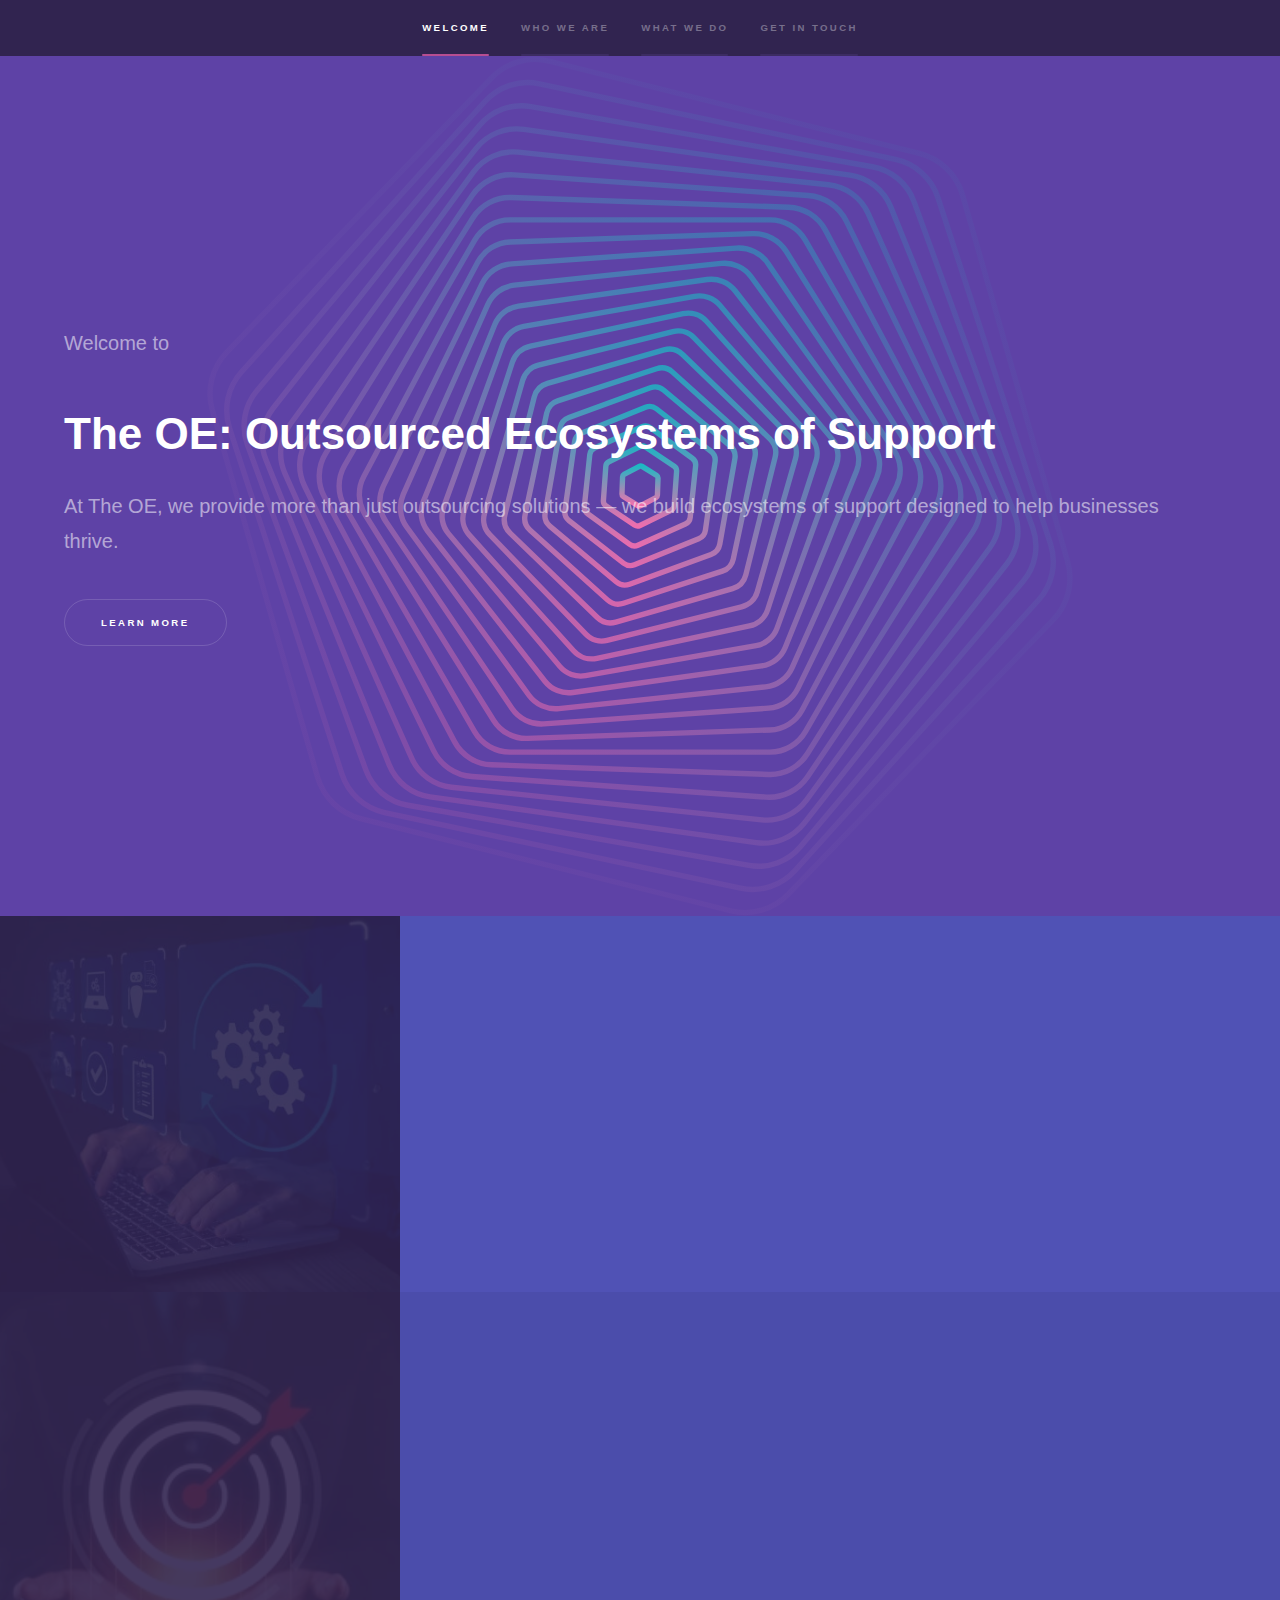
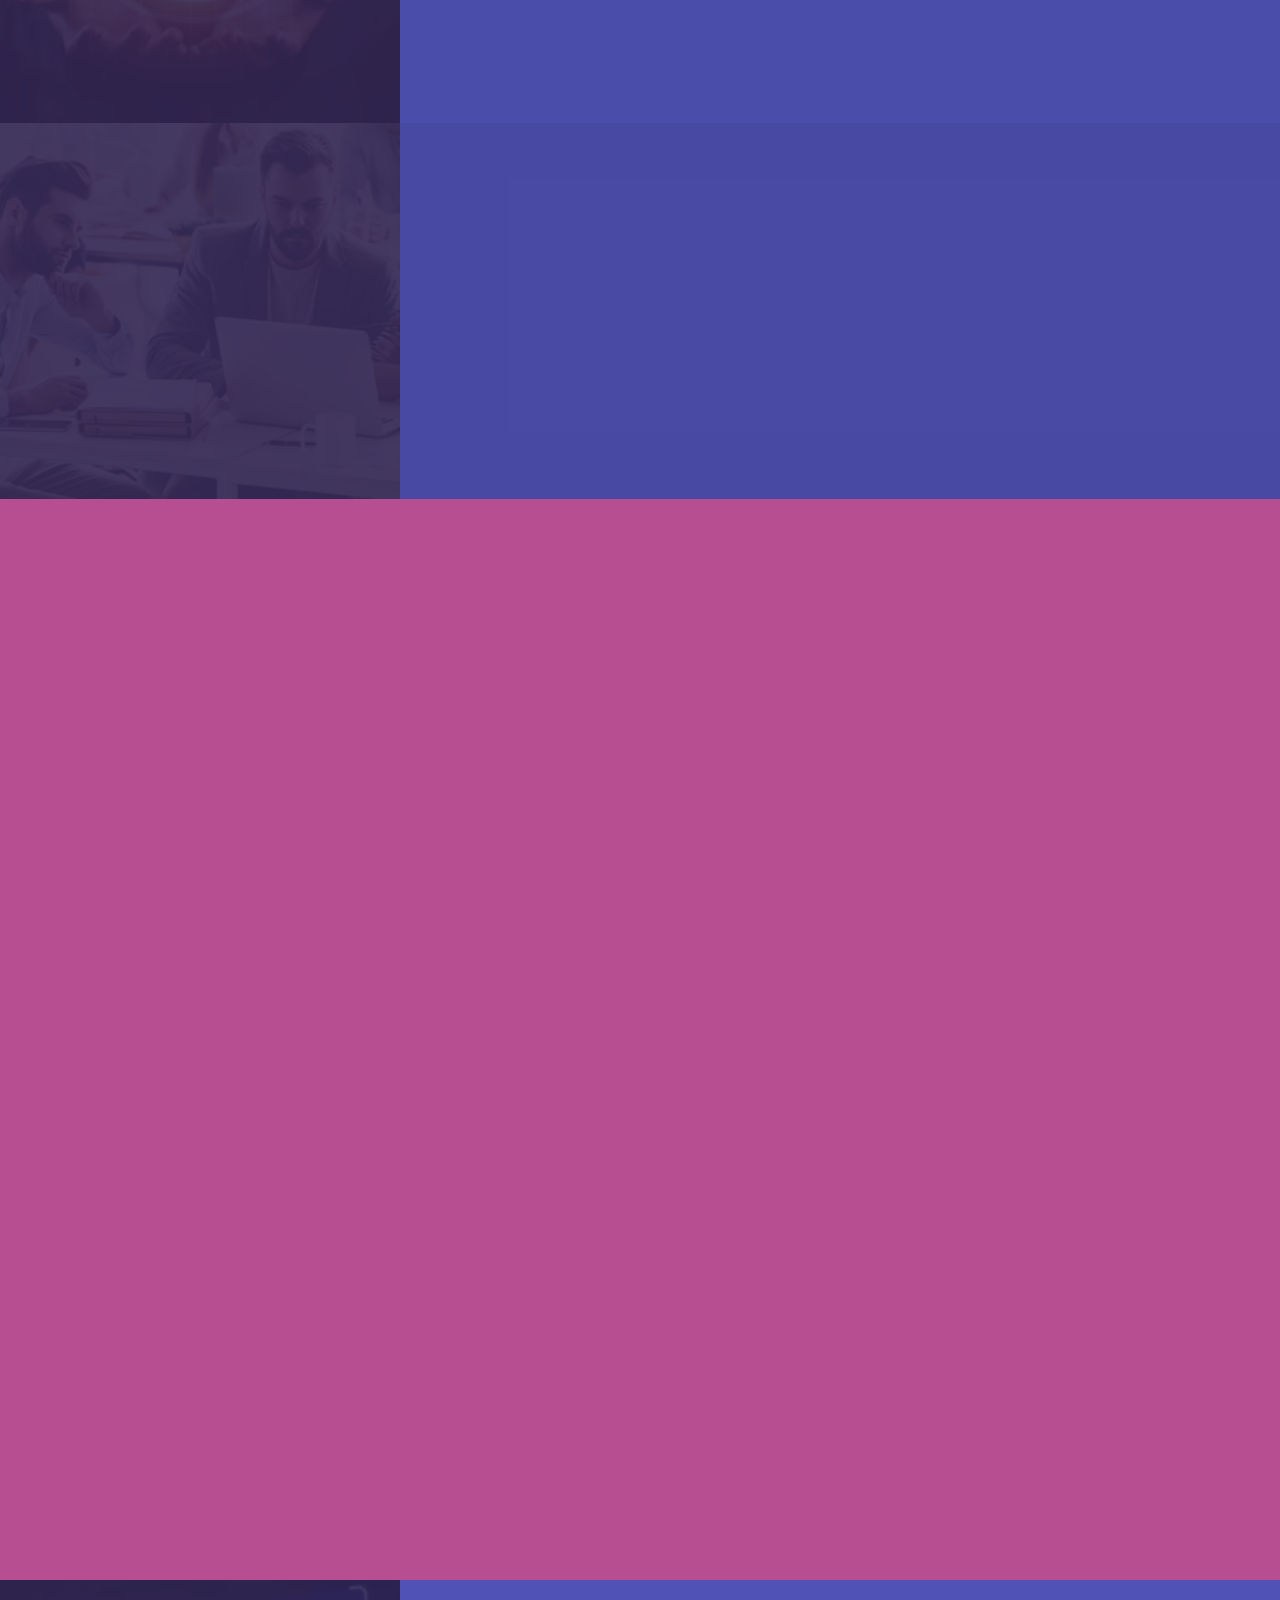
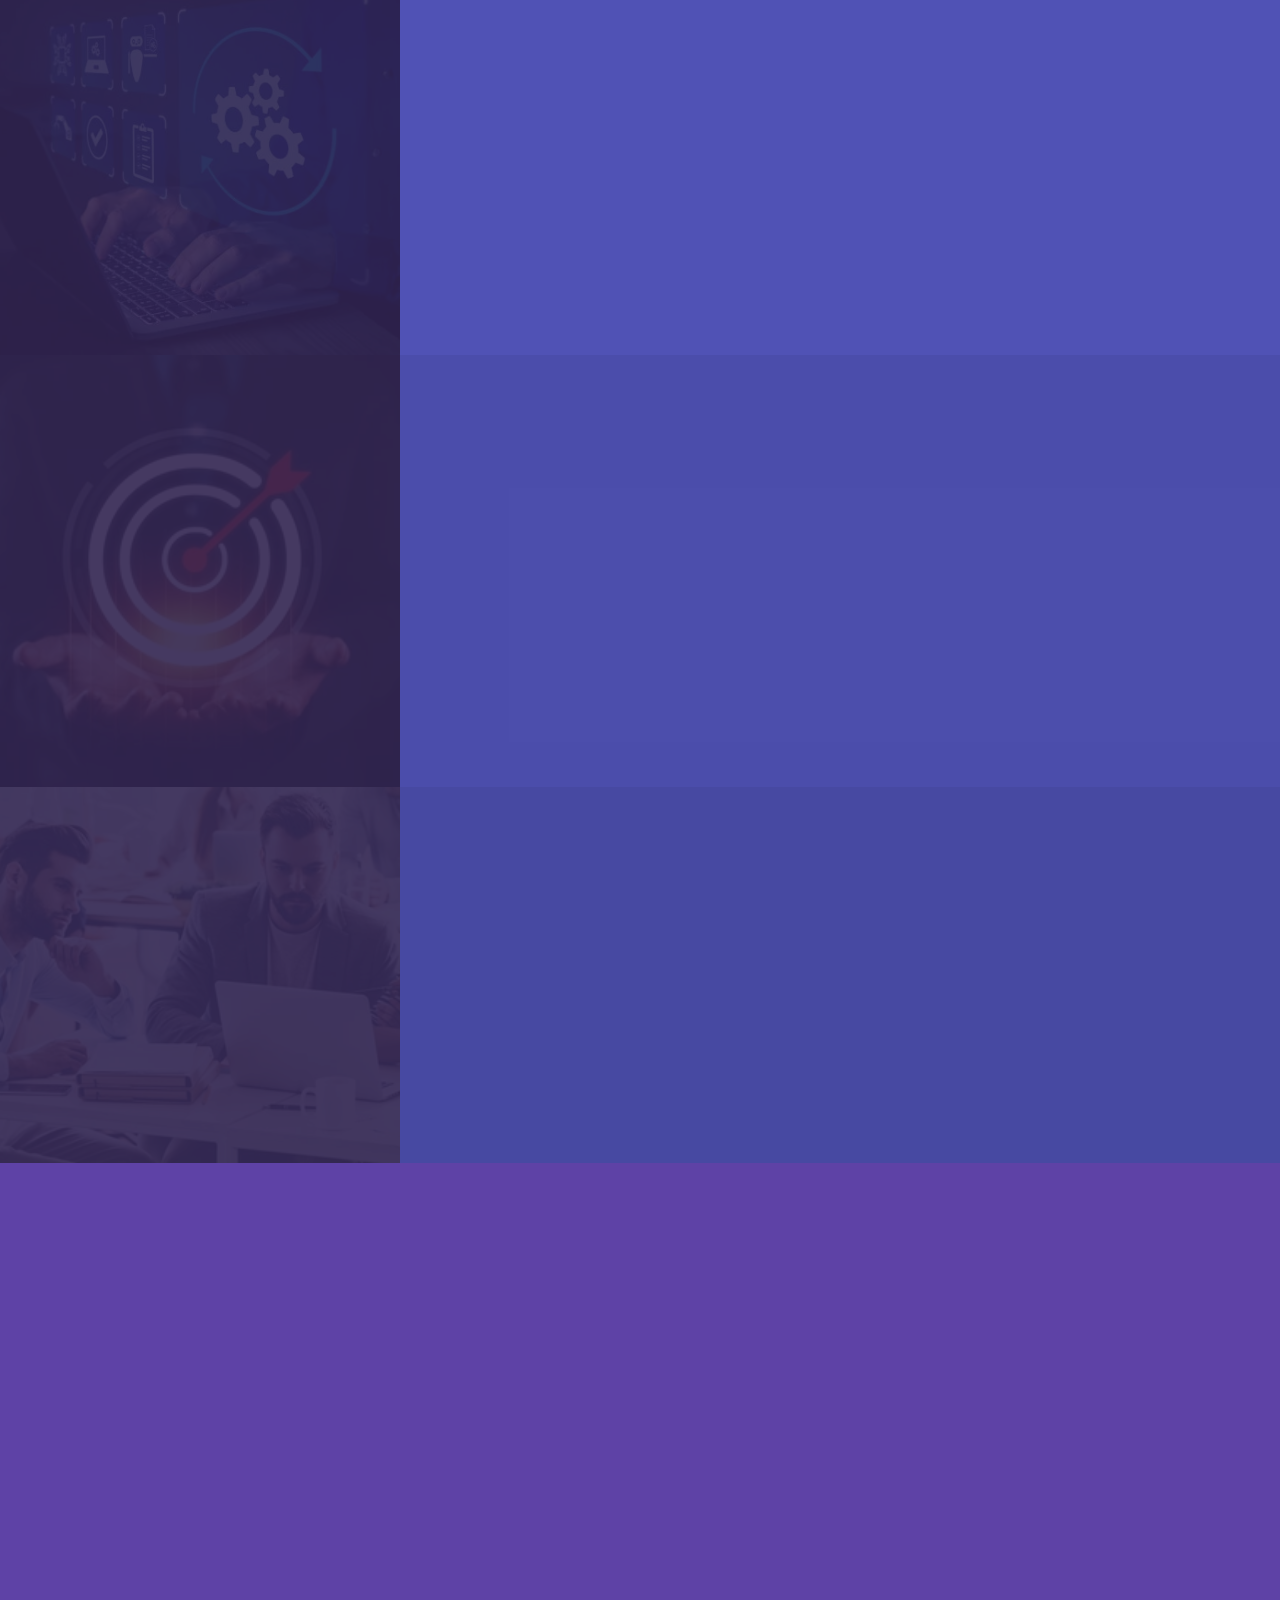
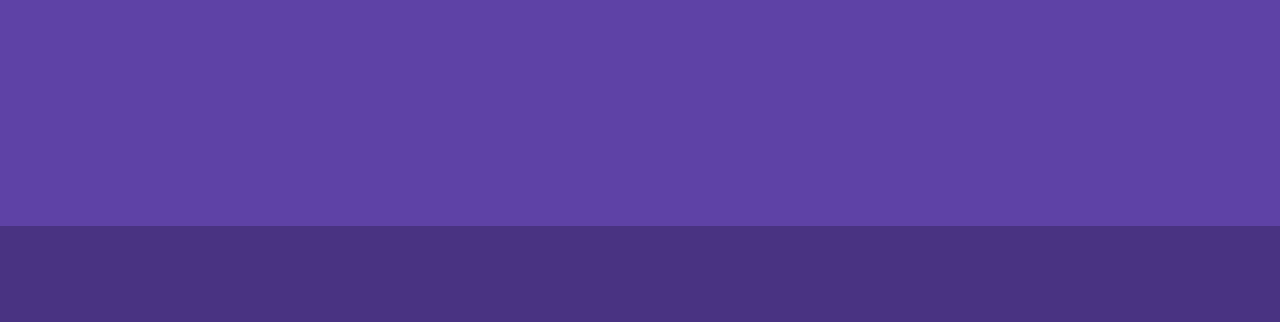
==== commit a5aa6193: "x" ====
--- a/mock3/index.html
+++ b/mock3/index.html
@@ -73,7 +73,7 @@
 									<h2>Recruitment Solutions - Mobilisation Specialists</h2>
 									<p>At The OE, we specialize in mobilisation recruitment solutions designed to meet the unique needs of industries like mining, construction, and energy. With a proven track record of building and scaling high-performance teams, our founder Lezly Kaye has transformed the way businesses can access and deploy top talent—now at a fraction of the cost.</p>
 									<ul class="actions">
-										<li><a href="generic.html" class="button">Learn more</a></li>
+										<li><a href="generic.html#1" class="button">Learn more</a></li>
 									</ul>
 								</div>
 							</div>
@@ -104,12 +104,13 @@
 									<p>Our founder, Lezly, has personally built and scaled multiple 7- and 8-figure businesses, and she brings that wealth of knowledge to our training programs. Every VA is trained with the latest business scaling techniques, ensuring they are not just assistants but growth accelerators for your business. From handling client communications to supporting marketing campaigns, our VAs are equipped with the tools and skills to help drive your business forward.
 									</p>
 								</section>
-<!-- /*								
-								<section>
-									<span class="icon solid major fa-desktop"></span>
-									<h3>Veroeros quis lorem</h3>
-									<p>Phasellus convallis elit id ullam corper amet et pulvinar. Duis aliquam turpis mauris, sed ultricies erat dapibus.</p>
-								</section>
+					
+								<section>
+									<span class="icon solid major fa-dollar-sign"></span>
+									<h3>Cost Savings Compared to In-House Admin</h3>
+									<p>One of the biggest advantages of hiring a Real Estate Virtual Assistant (VA) from The OE is the significant cost savings compared to employing in-house admin staff in Australia. With rising wages and increased overheads, outsourcing your administrative and marketing tasks to our skilled VAs can save your real estate business up to 60% on annual wages.</p>
+								</section>
+<!-- /*		
 								<section>
 									<span class="icon solid major fa-link"></span>
 									<h3>Urna quis bibendum</h3>
@@ -127,6 +128,51 @@
 							</ul>
 						</div>
 					</section>
+
+
+<!-- OneX -->
+<section id="onex" class="wrapper style2 spotlights">
+	<section>
+		<a href="#" class="image"><img src="images/istockphoto-1358835459-612x612.webp" alt="Relevant image can be placed here" data-position="center center" /></a>
+		<div class="content">
+			<div class="inner">
+				<h2>The OE: Outsourced Ecosystems of Support</h2>
+				<p>At The OE, we provide more than just outsourcing solutions—we build ecosystems of support designed to help businesses thrive. Whether you’re a solo-preneur, a scaling founder, or a large corporation, we offer the expertise, experience, and human-centered approach that will empower your business to grow, scale, and mobilize with ease.</p>
+				<ul class="actions">
+					<li><a href="generic.html" class="button">Learn more</a></li>
+				</ul>
+			</div>
+		</div>
+	</section>
+	<section>
+		<a href="#" class="image"><img src="images/goal-strategy-success-target-aim-260nw-2502721257.png" alt="" data-position="top center" /></a>
+		<div class="content">
+			<div class="inner">
+				<h2>Our Commitment to Your Success</h2>
+				<p>By choosing The OE, you’re not just outsourcing tasks—you’re partnering with a company that’s deeply invested in your success. Our three-month onboarding process ensures that every member of your outsourced team is trained, supported, and integrated into your operations, setting you up for long-term success. We combine cost-effective solutions with world-class expertise to help you achieve your business goals faster, smarter, and with less stress.
+				</p>
+				<ul class="actions">
+					<li><a href="generic.html" class="button">Learn more</a></li>
+				</ul>
+			</div>
+		</div>
+	</section>
+	<section>
+		<a href="#" class="image"><img src="images/full-concentration-work-group-young-260nw-1043501293.png" alt="" data-position="25% 25%" /></a>
+		<div class="content">
+			<div class="inner">
+				<h2>Recruitment Solutions - Mobilisation Specialists</h2>
+				<p>At The OE, we specialize in mobilisation recruitment solutions designed to meet the unique needs of industries like mining, construction, and energy. With a proven track record of building and scaling high-performance teams, our founder Lezly Kaye has transformed the way businesses can access and deploy top talent—now at a fraction of the cost.</p>
+				<ul class="actions">
+					<li><a href="generic.html" class="button">Learn more</a></li>
+				</ul>
+			</div>
+		</div>
+	</section>
+</section>
+
+					
+
 
 				<!-- Three -->
 					<section id="three" class="wrapper style1 fade-up">
@@ -192,9 +238,7 @@
 		<!-- Footer -->
 			<footer id="footer" class="wrapper style1-alt">
 				<div class="inner">
-					<ul class="menu">
-						<li>&copy; The OE - All rights reserved.</li><li>Design: DigitalChopsuey</a></li>
-					</ul>
+					
 				</div>
 			</footer>
 
--- a/mock3/assets/css/main.css
+++ b/mock3/assets/css/main.css
@@ -3872,7 +3872,9 @@
 
 	#intro {
 		background-attachment: fixed;
-		background-image: url("images/intro.svg");
+		/* background-image: url("images/intro.svg"); */
+		background-image: url("images/oooscillate.svg");
+		/*background-image: url("images/intro.svg");*/
 		background-position: top right;
 		background-repeat: no-repeat;
 		background-size: 100% 100%;
